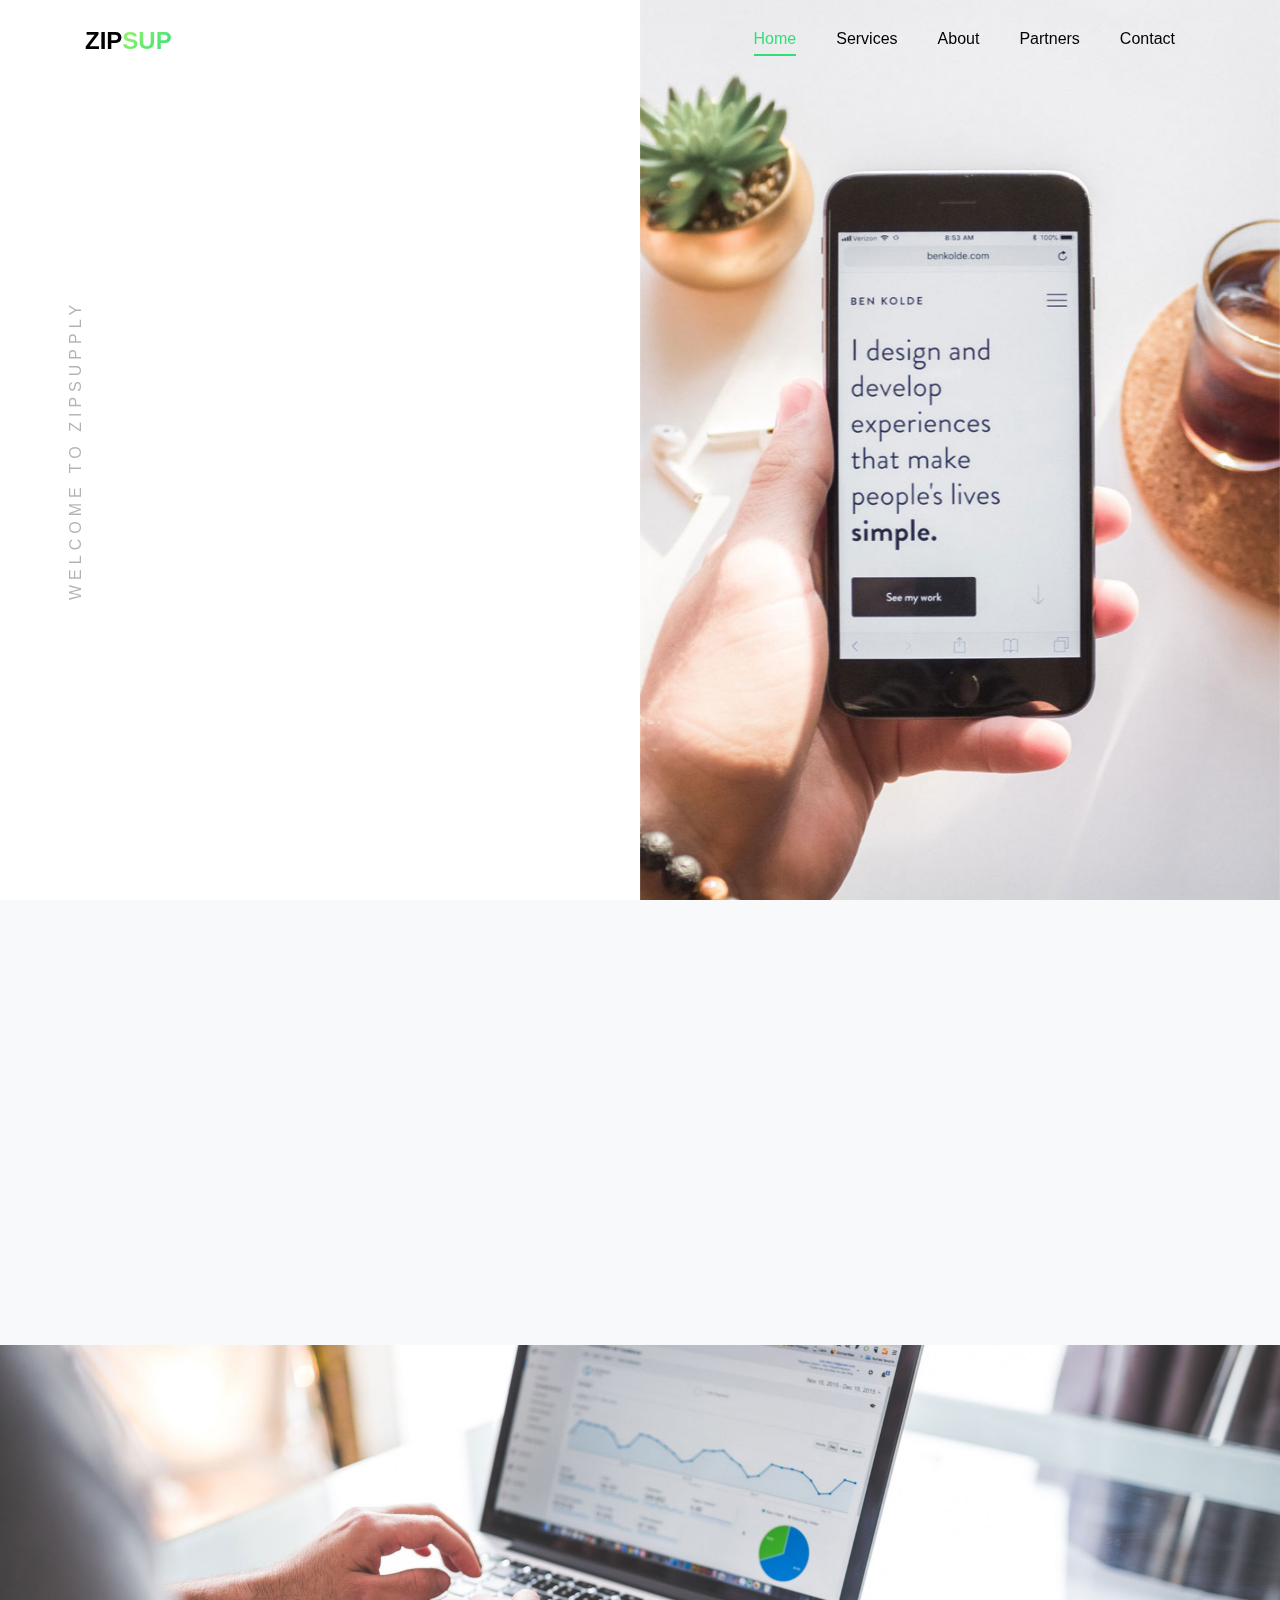
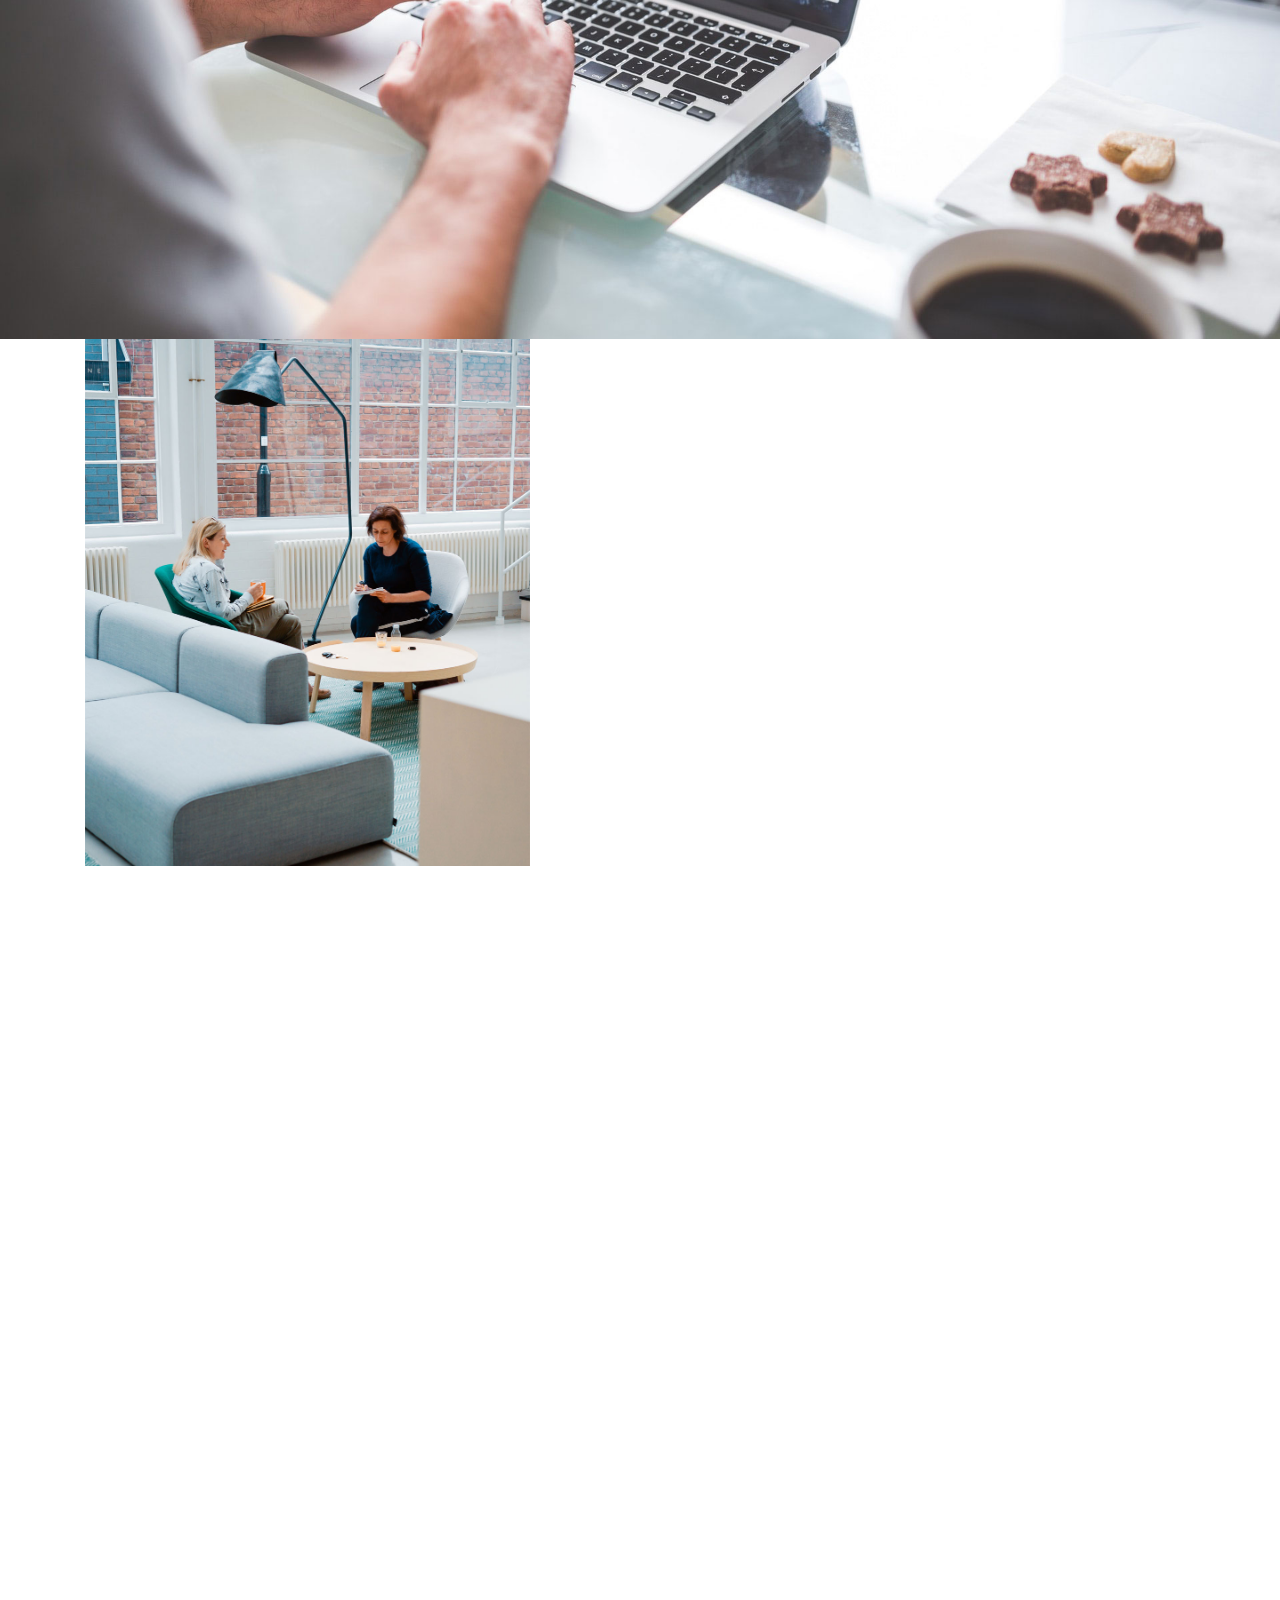
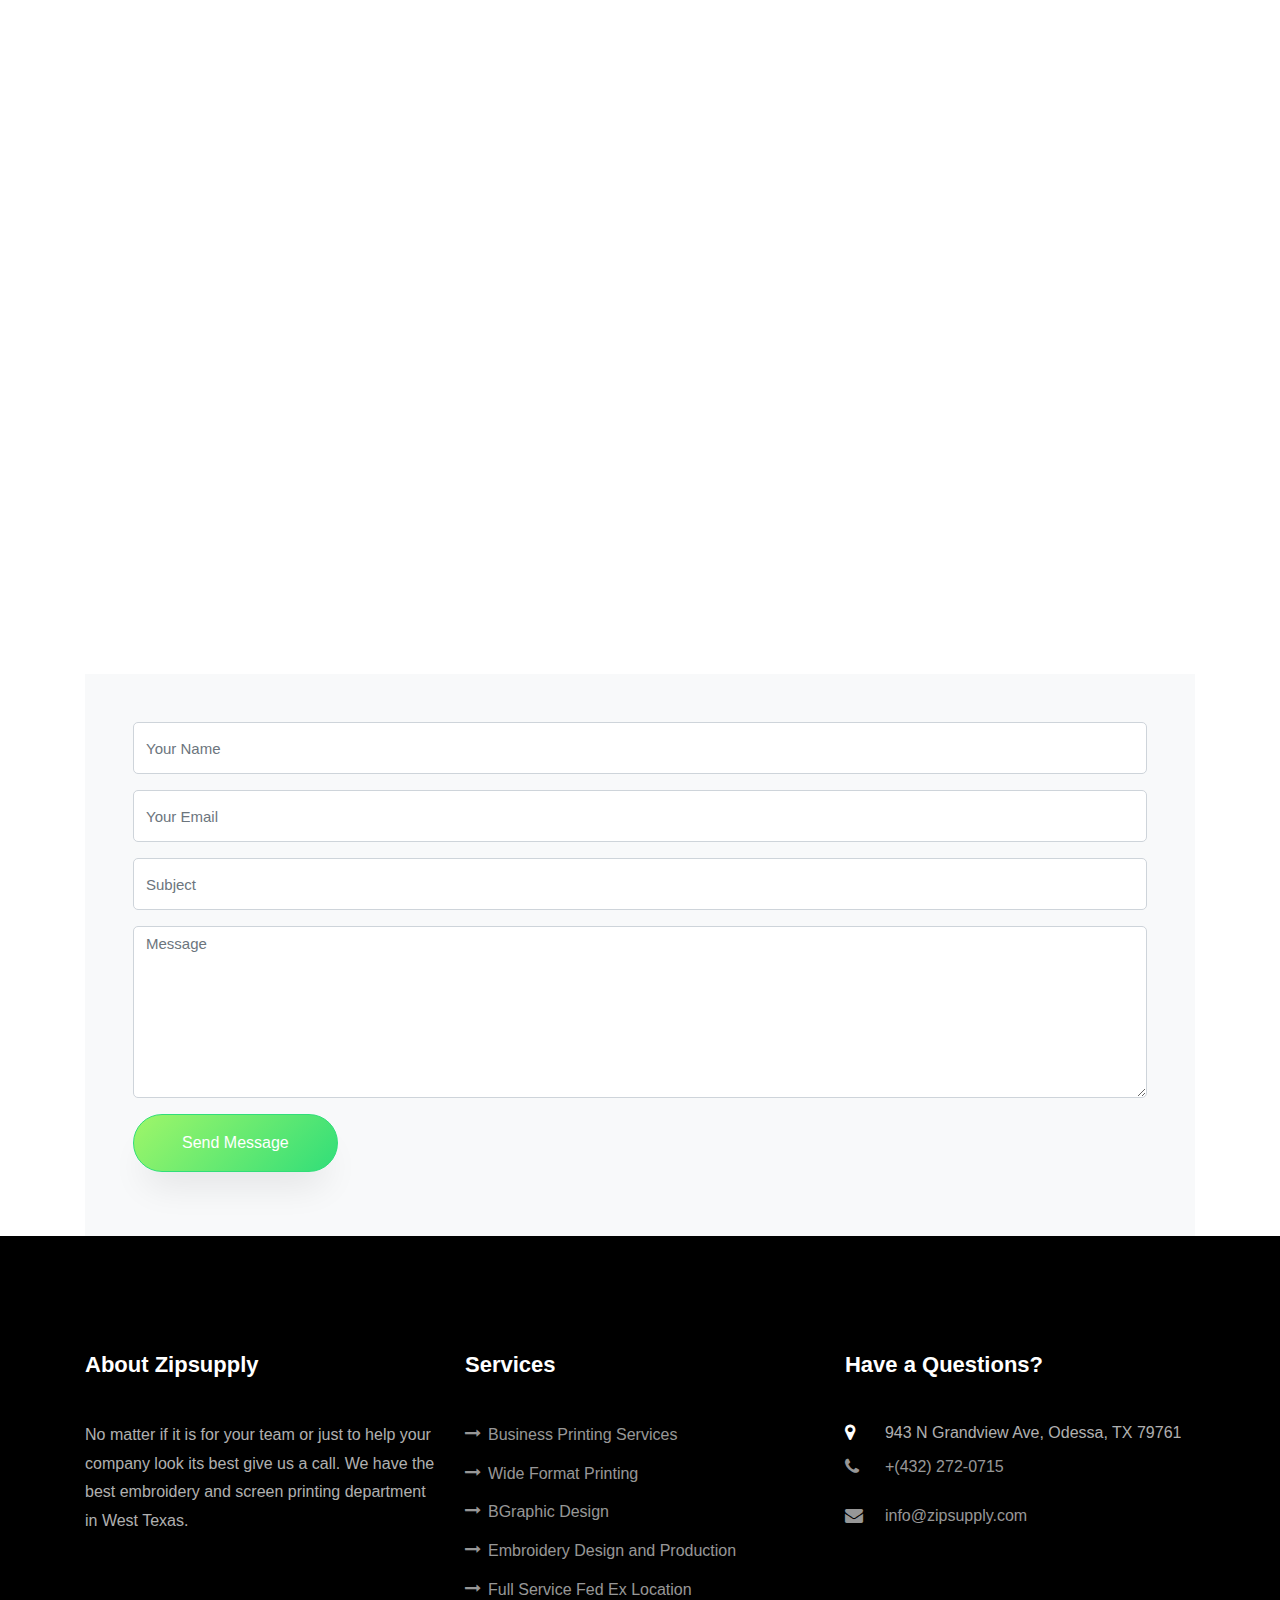
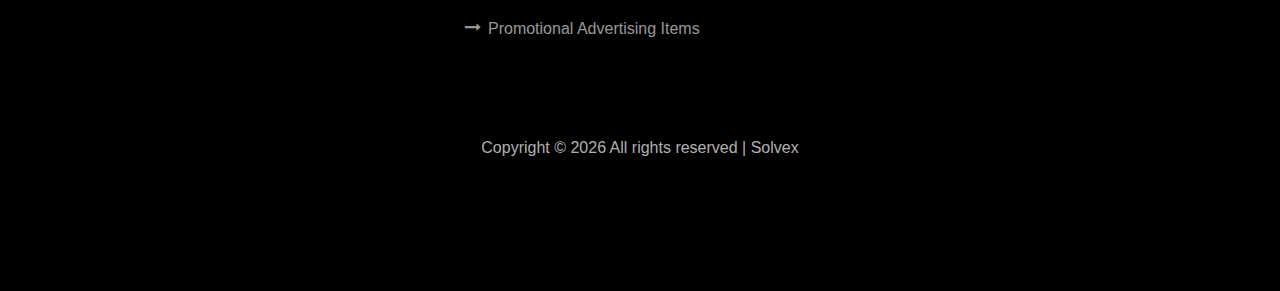
==== index.html @ bf67f255 "n" ====
<!DOCTYPE html>
<html lang="en">

<head>
  <title>Zipsupply - Home</title>
  <meta charset="utf-8" />
  <meta name="description" content="Designers">
  <meta name="viewport" content="width=device-width, initial-scale=1, shrink-to-fit=no" />

  <link rel="stylesheet" href="css/style.css" />
</head>

<body data-spy="scroll" data-target=".site-navbar-target" data-offset="300">
  <nav class="navbar navbar-expand-lg navbar-dark ftco_navbar bg-dark ftco-navbar-light site-navbar-target"
    id="ftco-navbar">
    <div class="container">
      <a class="navbar-brand" href="index.html">Zip<span>Sup</span></a>
      <button class="navbar-toggler js-fh5co-nav-toggle fh5co-nav-toggle" type="button" data-toggle="collapse"
        data-target="#ftco-nav" aria-controls="ftco-nav" aria-expanded="false" aria-label="Toggle navigation">
        <span class="oi oi-menu"></span> Menu
      </button>
      <div class="collapse navbar-collapse" id="ftco-nav">
        <ul class="navbar-nav nav ml-auto">
          <li class="nav-item">
            <a href="#home-section" class="nav-link"><span>Home</span></a>
          </li>
          <li class="nav-item">
            <a href="#services-section" class="nav-link"><span>Services</span></a>
          </li>

          <li class="nav-item">
            <a href="#about-section" class="nav-link"><span>About</span></a>
          </li>

          <li class="nav-item">
            <a href="#partners" class="nav-link"><span>Partners</span></a>
          </li>
          <li class="nav-item">
            <a href="#contact-section" class="nav-link"><span>Contact</span></a>
          </li>
        </ul>
      </div>
    </div>
  </nav>
  <section id="home-section" class="hero">
    <h3 class="vr">Welcome to Zipsupply</h3>
    <div class="home-slider js-fullheight owl-carousel">
      <div class="slider-item js-fullheight">
        <div class="overlay"></div>
        <div class="container-fluid p-0">
          <div class="row d-md-flex no-gutters slider-text js-fullheight align-items-center justify-content-end"
            data-scrollax-parent="true">
            <div class="one-third order-md-last img js-fullheight" style="background-image: url(images/bg_1.jpg)">
              <div class="overlay"></div>
            </div>
            <div class="one-forth d-flex js-fullheight align-items-center ftco-animate"
              data-scrollax=" properties: { translateY: '70%' }">
              <div class="text">
                <span class="subheading">Welcome To ZIP Business Supply</span>
                <h1 class="mb-4 mt-3">
                  Here for all your business <span>needs</span>
                </h1>
                <p>
                  We are a full service business supply company if you need it printed or made we have the solution for you.
                </p>
                <p>
                  <a href="#" class="btn btn-primary px-5 py-3 mt-3">Get in touch</a>
                </p>
              </div>
            </div>
          </div>
        </div>
      </div>
      <div class="slider-item js-fullheight">
        <div class="overlay"></div>
        <div class="container-fluid p-0">
          <div class="row d-flex no-gutters slider-text js-fullheight align-items-center justify-content-end"
            data-scrollax-parent="true">
            <div class="one-third order-md-last img js-fullheight" style="background-image: url(images/bg_2.jpg)">
              <div class="overlay"></div>
            </div>
            <div class="one-forth d-flex js-fullheight align-items-center ftco-animate"
              data-scrollax=" properties: { translateY: '70%' }">
              <div class="text">
                <span class="subheading">Welcome To ZIP Business Supply</span>
                <h1 class="mb-4 mt-3">
                  Here for all your business <span>needs</span>
                </h1>
                <p>
                  We are a full service business supply company if you need it printed or made we have the solution for you.
                </p>
                <p>
                  <a href="#" class="btn btn-primary px-5 py-3 mt-3">Get in touch</a>
                </p>
              </div>
            </div>
          </div>
        </div>
      </div>
    </div>
  </section>
  <section class="ftco-section ftco-no-pb ftco-no-pt ftco-services bg-light" id="services-section">
    <div class="container">
      <div class="row no-gutters">
        <div class="col-md-4 ftco-animate py-5 nav-link-wrap">
          <div class="nav flex-column nav-pills" id="v-pills-tab" role="tablist" aria-orientation="vertical">
            <a class="nav-link px-4 active" id="v-pills-1-tab" data-toggle="pill" href="#v-pills-1" role="tab"
              aria-controls="v-pills-1" aria-selected="true"><span class="mr-3 flaticon-ideas"></span> Business Printing Services</a>
            <a class="nav-link px-4" id="v-pills-2-tab" data-toggle="pill" href="#v-pills-2" role="tab"
              aria-controls="v-pills-2" aria-selected="false"><span class="mr-3 flaticon-flasks"></span> Wide Format Printing</a>
            <a class="nav-link px-4" id="v-pills-3-tab" data-toggle="pill" href="#v-pills-3" role="tab"
              aria-controls="v-pills-3" aria-selected="false"><span class="mr-3 flaticon-analysis"></span>Wide Format Printing</a>
            <a class="nav-link px-4" id="v-pills-4-tab" data-toggle="pill" href="#v-pills-4" role="tab"
              aria-controls="v-pills-4" aria-selected="false"><span class="mr-3 flaticon-web-design"></span> Embroidery Design and Production</a>
            <a class="nav-link px-4" id="v-pills-4-tab" data-toggle="pill" href="#v-pills-4" role="tab"
              aria-controls="v-pills-4" aria-selected="false"><span class="mr-3 flaticon-ux-design"></span> Full Service Fed Ex Location</a>
            <a class="nav-link px-4" id="v-pills-5-tab" data-toggle="pill" href="#v-pills-5" role="tab"
              aria-controls="v-pills-5" aria-selected="false"><span class="mr-3 flaticon-innovation"></span>
             Promotional Advertising Items</a>
                     </div>
        </div>
        <div class="col-md-8 ftco-animate p-4 p-md-5 d-flex align-items-center">
          <div class="tab-content pl-md-5" id="v-pills-tabContent">
            <div class="tab-pane fade show active py-5" id="v-pills-1" role="tabpanel" aria-labelledby="v-pills-1-tab">
              <span class="icon mb-3 d-block flaticon-ideas"></span>
              <h2 class="mb-4">Business Printing Services</h2>
              <p>
                Business cards, invoices, NCR, multiple page booklets and printing / binding.
              </p>


            </div>
            <div class="tab-pane fade py-5" id="v-pills-2" role="tabpanel" aria-labelledby="v-pills-2-tab">
              <span class="icon mb-3 d-block flaticon-flasks"></span>
              <h2 class="mb-4">Wide Format Printing</h2>
              <p>
                Wide format printing for real estate and oilfield drawings and oversize printing for any need.
              </p>


            </div>
            <div class="tab-pane fade py-5" id="v-pills-3" role="tabpanel" aria-labelledby="v-pills-3-tab">
              <span class="icon mb-3 d-block flaticon-analysis"></span>
              <h2 class="mb-4">Wide Format Printing</h2>
              <p>
                Let our professional artists help you out with all of your graphic design needs! We specialize in invitations, logo design and posters just to name a few.
              </p>


            </div>
            <div class="tab-pane fade py-5" id="v-pills-4" role="tabpanel" aria-labelledby="v-pills-4-tab">
              <span class="icon mb-3 d-block flaticon-web-design"></span>
              <h2 class="mb-4">Embroidery Design and Production</h2>
              <p>
                Digital design for embroidery for caps, jackets with logo or full back or personalized embroidery for individuals, gifts, companies or organizational needs.
              </p>


            </div>
            <div class="tab-pane fade py-5" id="v-pills-4" role="tabpanel" aria-labelledby="v-pills-4-tab">
              <span class="icon mb-3 d-block flaticon-ux-design"></span>
              <h2 class="mb-4">Full Service Fed Ex Location</h2>
              <p>
                We are also an authorized full service Fed Ex location and also have fax services for all of your business needs!
              </p>


            </div>
            <div class="tab-pane fade py-5" id="v-pills-5" role="tabpanel" aria-labelledby="v-pills-5-tab">
              <span class="icon mb-3 d-block flaticon-innovation"></span>
              <h2 class="mb-4">Promotional Advertising Items</h2>
              <p>
                We also offer a full range of promotional advertising items to help your business stand out! Give us a call!
              </p>


            </div>

          </div>
        </div>
      </div>
    </div>
  </section>
  <section class="ftco-section-2 img" style="background-image: url(images/bg_3.jpg)">
    <div class="container">
      <div class="row d-md-flex justify-content-end">
        <div class="col-md-6">
          <div class="row">
            <div class="col-md-12">
              <a href="#" class="services-wrap ftco-animate">
                <div class="icon d-flex justify-content-center align-items-center">
                  <span class="ion-ios-arrow-back"></span>
                  <span class="ion-ios-arrow-forward"></span>
                </div>
                <h2>Business Documents</h2>
                <p>
                  At ZIP Business Supply we offer a wide range of business solutions. 
                </p>
              </a>
              <a href="#" class="services-wrap ftco-animate">
                <div class="icon d-flex justify-content-center align-items-center">
                  <span class="ion-ios-arrow-back"></span>
                  <span class="ion-ios-arrow-forward"></span>
                </div>
                <h2>Stand Out From The Rest</h2>
                <p>
                  We here at ZIP Business Supply can help you out with that.
                </p>
              </a>
              <a href="#" class="services-wrap ftco-animate">
                <div class="icon d-flex justify-content-center align-items-center">
                  <span class="ion-ios-arrow-back"></span>
                  <span class="ion-ios-arrow-forward"></span>
                </div>
                <h2>What we can do for you</h2>
                <p>
                  we can make sure that your more than just another face in the crowd!
                </p>
              </a>
              <a href="#" class="services-wrap ftco-animate">
                <div class="icon d-flex justify-content-center align-items-center">
                  <span class="ion-ios-arrow-back"></span>
                  <span class="ion-ios-arrow-forward"></span>
                </div>
                <h2>24/7 Help &amp; Support</h2>
                <p>
                  We can always help you with our services
                </p>
              </a>
            </div>
          </div>
        </div>
      </div>
    </div>
  </section>

  <section class="ftco-counter img ftco-section ftco-no-pt ftco-no-pb" id="about-section">
    <div class="container">
      <div class="row d-flex">
        <div class="col-md-6 col-lg-5 d-flex">
          <div class="img d-flex align-self-stretch align-items-center" style="background-image: url(images/about.jpg)">
          </div>
        </div>
        <div class="col-md-6 col-lg-7 pl-lg-5 py-5">
          <div class="py-md-5">
            <div class="row justify-content-start pb-3">
              <div class="col-md-12 heading-section ftco-animate">
                <span class="subheading">Welcome to Zipsupply</span>
                <h2 class="mb-4" style="font-size: 34px; text-transform: capitalize">
                  We Are Business supply
                  <br>
                  What We Are.
                </h2>
             
                <p>
                  ZIP Business Supply we offer a wide range of business solutions.
                   We can print and design any of the forms you may need. We also offer an abundance of booklet styles 
                   and binding. If you need it we can make it happen. ZIP Business Supply is also an outreach and training 
                   ministry of Mission Messiah. Contact us below to see how ZIP Business Supply can help your business.
                </p>

              </div>
            </div>
          </div>
        </div>
      </div>
    </div>
  </section>
  <section class="ftco-section" id="partners">
    <div class="container">
      <div class="row justify-content-center pb-5">
        <div class="col-md-6 heading-section text-center ftco-animate">
          <span class="subheading">About Us</span>
          <h2 class="mb-4">Our Partners</h2>
          <p>
            Our partners you can learn more  on their Website and social media
          </p>
        </div>
      </div>
      <div class="row">
        <div class="col-md-6 col-lg-4 ftco-animate">
          <div class="staff">
            <div class="img-wrap d-flex align-items-stretch">
              <div class="img align-self-stretch" style="background-image: url(images/staff-1.jpg)"></div>
            </div>
            <div class="text d-flex align-items-center pt-3 text-center">
              <div>
                <h3 class="mb-2">MMTV</h3>
                <!-- <span class="position mb-4">Mission Messiah Television is our media extension of Mission Messiah. We produce a weekly television program that airs on CBS 7 at 10:30 on Sunday mornings.
                  We also have an active facebook page with breakouts from our television show.  Please like us on FB.  We are also easy to find on YOUTUBE as Mission Messiah television. Please call us at 432/580-5222 or text us at 432/770-1132 with your stories so that we can be your community faith based connection.
                </span> -->
                <div class="faded">
                  <ul class="ftco-social text-center">
                    <li class="ftco-animate">
                      <a href="https://www.youtube.com/channel/UCBzfEz0_GzxYNn7CrMymFbA"><span class="icon-youtube"></span></a>
                    </li>
                    <li class="ftco-animate">
                      <a href="https://www.facebook.com/missionmessiahtelevision/"><span class="icon-facebook"></span></a>
                    </li>
                    <li class="ftco-animate">
                      <a href="http://missionmessiah.org/"><span class="icon-globe"></span></a>
                    </li>

                  </ul>
                </div>
              </div>
            </div>
          </div>
        </div>
        <div class="col-md-6 col-lg-4 ftco-animate">
          <div class="staff">
            <div class="img-wrap d-flex align-items-stretch">
              <div class="img align-self-stretch" style="background-image: url(images/staff-2.jpg)"></div>
            </div>
            <div class="text d-flex align-items-center pt-3 text-center">
              <div>
                <h3 class="mb-2">Mission Messiah</h3>
                <!-- <span class="position mb-4">We all have someone we love whose life has been destroyed by addiction.  The bondage from drugs, alcohol, bad relationships and depression is real and destructive.
                         </span> -->
        
                <div class="faded">
                  <ul class="ftco-social text-center">
                    <li class="ftco-animate">
                      <a href="https://www.youtube.com/channel/UCBzfEz0_GzxYNn7CrMymFbA"><span class="icon-youtube"></span></a>
                    </li>
                    <li class="ftco-animate">
                      <a href="https://www.facebook.com/missionmessiahtelevision/"><span class="icon-facebook"></span></a>
                    </li>
                    <li class="ftco-animate">
                      <a href="http://missionmessiah.org/"><span class="icon-globe"></span></a>
                    </li>
             
                  </ul>
                </div>
              </div>
            </div>
          </div>
        </div>
        <div class="col-md-6 col-lg-4 ftco-animate">
          <div class="staff">
            <div class="img-wrap d-flex align-items-stretch">
              <div class="img align-self-stretch" style="background-image: url(images/staff-3.jpg)"></div>
            </div>
            <div class="text d-flex align-items-center pt-3 text-center">
              <div>
                <h3 class="mb-2">Wow Warehouse</h3>
                <!-- <span class="position mb-4">WOW is an amazing shopping experience that accomplishes much more than meets the eye.
                   -->
                </span>
                
                <div class="faded">
                  <ul class="ftco-social text-center">
                    <li class="ftco-animate">
                      <a href="#"><span class="icon-twitter"></span></a>
                    </li>
                    <li class="ftco-animate">
                      <a href="#"><span class="icon-facebook"></span></a>
                    </li>
                    <li class="ftco-animate">
                      <a href="https://www.wowwarehouse.org/"><span class="icon-globe"></span></a>
                    </li>
                  
                  </ul>
                </div>
              </div>
            </div>
          </div>
        </div>

      </div>
    </div>
  </section>

  <!-- <section class="ftco-section bg-light" id="blog-section">
    <div class="container">
      <div class="row justify-content-center mb-5 pb-5">
        <div class="col-md-7 heading-section text-center ftco-animate">
          <span class="subheading">Blog</span>
          <h2 class="mb-4">Our Blog</h2>
          <p>
            Far far away, behind the word mountains, far from the countries
            Vokalia and Consonantia
          </p>
        </div>
      </div>
      <div class="row d-flex">
        <div class="col-md-4 d-flex ftco-animate">
          <div class="blog-entry justify-content-end">
            <a href="single.html" class="block-20" style="background-image: url('images/image_1.jpg')">
            </a>
            <div class="text mt-3 float-right d-block">
              <div class="d-flex align-items-center pt-2 mb-4 topp">
                <div class="one mr-2">
                  <span class="day">12</span>
                </div>
                <div class="two">
                  <span class="yr">2019</span>
                  <span class="mos">March</span>
                </div>
              </div>
              <h3 class="heading">
                <a href="single.html">Why Lead Generation is Key for Business Growth</a>
              </h3>
              <p>
                A small river named Duden flows by their place and supplies it
                with the necessary regelialia.
              </p>
              <div class="d-flex align-items-center mt-4 meta">
                <p class="mb-0">
                  <a href="#" class="btn btn-primary">Read More
                    <span class="ion-ios-arrow-round-forward"></span></a>
                </p>
                <p class="ml-auto mb-0">
                  <a href="#" class="mr-2">Admin</a>
                  <a href="#" class="meta-chat"><span class="icon-chat"></span> 3</a>
                </p>
              </div>
            </div>
          </div>
        </div>
        <div class="col-md-4 d-flex ftco-animate">
          <div class="blog-entry justify-content-end">
            <a href="single.html" class="block-20" style="background-image: url('images/image_2.jpg')">
            </a>
            <div class="text mt-3 float-right d-block">
              <div class="d-flex align-items-center pt-2 mb-4 topp">
                <div class="one mr-2">
                  <span class="day">10</span>
                </div>
                <div class="two">
                  <span class="yr">2019</span>
                  <span class="mos">March</span>
                </div>
              </div>
              <h3 class="heading">
                <a href="single.html">Why Lead Generation is Key for Business Growth</a>
              </h3>
              <p>
                A small river named Duden flows by their place and supplies it
                with the necessary regelialia.
              </p>
              <div class="d-flex align-items-center mt-4 meta">
                <p class="mb-0">
                  <a href="#" class="btn btn-primary">Read More
                    <span class="ion-ios-arrow-round-forward"></span></a>
                </p>
                <p class="ml-auto mb-0">
                  <a href="#" class="mr-2">Admin</a>
                  <a href="#" class="meta-chat"><span class="icon-chat"></span> 3</a>
                </p>
              </div>
            </div>
          </div>
        </div>
        <div class="col-md-4 d-flex ftco-animate">
          <div class="blog-entry">
            <a href="single.html" class="block-20" style="background-image: url('images/image_3.jpg')">
            </a>
            <div class="text mt-3 float-right d-block">
              <div class="d-flex align-items-center pt-2 mb-4 topp">
                <div class="one mr-2">
                  <span class="day">05</span>
                </div>
                <div class="two">
                  <span class="yr">2019</span>
                  <span class="mos">March</span>
                </div>
              </div>
              <h3 class="heading">
                <a href="single.html">Why Lead Generation is Key for Business Growth</a>
              </h3>
              <p>
                A small river named Duden flows by their place and supplies it
                with the necessary regelialia.
              </p>
              <div class="d-flex align-items-center mt-4 meta">
                <p class="mb-0">
                  <a href="#" class="btn btn-primary">Read More
                    <span class="ion-ios-arrow-round-forward"></span></a>
                </p>
                <p class="ml-auto mb-0">
                  <a href="#" class="mr-2">Admin</a>
                  <a href="#" class="meta-chat"><span class="icon-chat"></span> 3</a>
                </p>
              </div>
            </div>
          </div>
        </div>
      </div>
    </div>
  </section> -->
  <section class="ftco-section contact-section ftco-no-pb" id="contact-section">
    <div class="container">
      <div class="row justify-content-center mb-5 pb-3">
        <div class="col-md-7 heading-section text-center ftco-animate">
          <span class="subheading">Contact</span>
          <h2 class="mb-4">Contact Us</h2>
          <p>
            Get in touch with us and feel free to leave a message or any request.
          </p>
        </div>
      </div>
      <div class="row d-flex contact-info mb-5">
        <div class="col-md-6 col-lg-3 d-flex ftco-animate">
          <div class="align-self-stretch box p-4 text-center">
            <div class="icon d-flex align-items-center justify-content-center">
              <span class="icon-map-signs"></span>
            </div>
            <h3 class="mb-4">Address</h3>
            <p>ZIP Business Supply
              943 N Grandview Ave, Odessa, TX 79761</p>
          </div>
        </div>
        <div class="col-md-6 col-lg-3 d-flex ftco-animate">
          <div class="align-self-stretch box p-4 text-center">
            <div class="icon d-flex align-items-center justify-content-center">
              <span class="icon-phone2"></span>
            </div>
            <h3 class="mb-4">Contact Number</h3>
            <p><a href="tel://432 272-0715">+ (432) 272-0715</a></p>
          </div>
        </div>
        <div class="col-md-6 col-lg-3 d-flex ftco-animate">
          <div class="align-self-stretch box p-4 text-center">
            <div class="icon d-flex align-items-center justify-content-center">
              <span class="icon-paper-plane"></span>
            </div>
            <h3 class="mb-4">Email Address</h3>
            <p>
              <a href="mailto:info@zipsupply.com"><span
                 >info@zipsupply.com</span></a>
            </p>
          </div>
        </div>
        <div class="col-md-6 col-lg-3 d-flex ftco-animate">
          <div class="align-self-stretch box p-4 text-center">
            <div class="icon d-flex align-items-center justify-content-center">
              <span class="icon-globe"></span>
            </div>
            <h3 class="mb-4">Website</h3>
            <p><a href="#">Zipsupply.com</a></p>
          </div>
        </div>
      </div>
      <div class="row no-gutters block-9">
        <div class="col-md-12 order-md-last d-flex">
          <form action="#" class="bg-light p-5 contact-form">
            <div class="form-group">
              <input type="text" class="form-control" placeholder="Your Name" />
            </div>
            <div class="form-group">
              <input type="text" class="form-control" placeholder="Your Email" />
            </div>
            <div class="form-group">
              <input type="text" class="form-control" placeholder="Subject" />
            </div>
            <div class="form-group">
              <textarea name="" id="" cols="30" rows="7" class="form-control" placeholder="Message"></textarea>
            </div>
            <div class="form-group">
              <input type="submit" value="Send Message" class="btn btn-primary py-3 px-5" />
            </div>
          </form>
        </div>
      </div>
    </div>
  </section>
  <footer class="ftco-footer ftco-section">
    <div class="container">
      <div class="row mb-5">
        <div class="col-md-4">
          <div class="ftco-footer-widget mb-4">
            <h2 class="ftco-heading-2">About Zipsupply</h2>
            <p>
              No matter if it is for your team or just to help your company look its best give us a call. We have the best embroidery and screen printing department in West Texas. 
            </p>
            <ul class="ftco-footer-social list-unstyled float-md-left float-lft mt-5">
              <li class="ftco-animate">
                <a href="#"><span class="icon-twitter"></span></a>
              </li>
              <li class="ftco-animate">
                <a href="#"><span class="icon-facebook"></span></a>
              </li>
              <li class="ftco-animate">
                <a href="#"><span class="icon-instagram"></span></a>
              </li>
            </ul>
          </div>
        </div>

        <div class="col-md-4">
          <div class="ftco-footer-widget mb-4">
            <h2 class="ftco-heading-2">Services</h2>
            <ul class="list-unstyled">
              <li>
                <a href="#"><span class="icon-long-arrow-right mr-2"></span>Business Printing Services</a>
              </li>
              <li>
                <a href="#"><span class="icon-long-arrow-right mr-2"></span>Wide Format Printing</a>
              </li>
              <li>
                <a href="#"><span class="icon-long-arrow-right mr-2"></span>BGraphic Design</a>
              </li>
              <li>
                <a href="#"><span class="icon-long-arrow-right mr-2"></span>Embroidery Design and Production</a>
              </li>
              <li>
                <a href="#"><span class="icon-long-arrow-right mr-2"></span>Full Service Fed Ex Location</a>
              </li>
              <li>
                <a href="#"><span class="icon-long-arrow-right mr-2"></span>Promotional Advertising Items</a>
              </li>
            </ul>
          </div>
        </div>
        <div class="col-md-4">
          <div class="ftco-footer-widget mb-4">
            <h2 class="ftco-heading-2">Have a Questions?</h2>
            <div class="block-23 mb-3">
              <ul>
                <li>
                  <span class="icon icon-map-marker"></span><span class="text">943 N Grandview Ave, Odessa, TX 79761</span>
                </li>
                <li>
                  <a href="#"><span class="icon icon-phone"></span><span class="text">+(432) 272-0715</span></a>
                </li>
                <li>
                  <a href="mailto:info@zipsupply.com"><span class="icon icon-envelope"></span><span class="text">info@zipsupply.com</a>
                </li>
              </ul>
            </div>
          </div>
        </div>
      </div>
      <div class="row">
        <div class="col-md-12 text-center">
          <p>
            Copyright &copy;

            <script>
              document.write(new Date().getFullYear());
            </script>
            All rights reserved |
            <a href="#" target="_blank">Solvex</a>
          </p>
        </div>
      </div>
    </div>
  </footer>

  <div id="ftco-loader" class="show fullscreen">
    <svg class="circular" width="48px" height="48px">
      <circle class="path-bg" cx="24" cy="24" r="22" fill="none" stroke-width="4" stroke="#eeeeee" />
      <circle class="path" cx="24" cy="24" r="22" fill="none" stroke-width="4" stroke-miterlimit="10"
        stroke="#F96D00" />
    </svg>
  </div>
  <script src="js/jquery.min.js"></script>
  <script src="js/jquery-migrate-3.0.1.min.js"></script>
  <script src="js/popper.min.js"></script>
  <script src="js/bootstrap.min.js"></script>
  <script src="js/jquery.easing.1.3.js"></script>
  <script src="js/jquery.waypoints.min.js"></script>
  <script src="js/jquery.stellar.min.js"></script>
  <script src="js/owl.carousel.min.js"></script>
  <script src="js/jquery.magnific-popup.min.js"></script>
  <script src="js/aos.js"></script>
  <script src="js/jquery.animateNumber.min.js"></script>
  <script src="js/scrollax.min.js"></script>

  <script src="js/main.js"></script>

</body>


</html>
---- css/style.css ----
@import url(open-iconic-bootstrap.min.css);
@import url(animate.css);
@import url(owl.carousel.min.css);
@import url(owl.theme.default.min.css);
@import url(magnific-popup.css);
@import url(aos.css);
@import url(ionicons.min.css);
@import url(flaticon.css);
@import url(icomoon.css);
@import url(bootrap.css);

body {
    font-family: nunito sans, Arial, sans-serif;
    background: #fff;
    font-size: 16px;
    line-height: 1.8;
    font-weight: 400;
    color: #999
}

body.menu-show {
    overflow: hidden;
    position: fixed;
    height: 100%;
    width: 100%
}

a {
    -webkit-transition: .3s all ease;
    -o-transition: .3s all ease;
    transition: .3s all ease;
    color: #31de79;
}

a:hover,
a:focus {
    text-decoration: none;
    color: #31de79;
    outline: none !important
}

h1,
h2,
h3,
h4,
h5,
.h1,
.h2,
.h3,
.h4,
.h5 {
    line-height: 1.5;
    color: rgba(0, 0, 0, .9);
    font-weight: 400
}

.text-primary {
    color: #31de79 !important
}

.ftco-navbar-light {
    background: 0 0 !important;
    position: absolute;
    top: 0;
    left: 0;
    right: 0;
    z-index: 3
}

@media(max-width:991.98px) {
    .ftco-navbar-light {
        background: #000 !important;
        position: relative;
        top: 0;
        padding-top: 0;
        padding-bottom: 0;
        padding-left: 15px;
        padding-right: 15px
    }
}

.ftco-navbar-light .container {
    width: 1110px;
    margin: 0 auto;
    padding: 0
}

.ftco-navbar-light .navbar-brand {
    color: #000;
    padding-top: .7rem;
    padding-bottom: .7rem
}

.ftco-navbar-light .navbar-brand span {
    color: #31de79;
    background: #9ff669;
    background: -moz-linear-gradient(-45deg, #9ff669 0%, #31de79 100%);
    background: -webkit-gradient(left top, right bottom, color-stop(0%, #9ff669), color-stop(100%, #31de79));
    background: -webkit-linear-gradient(-45deg, #9ff669 0%, #31de79 100%);
    background: -o-linear-gradient(-45deg, #9ff669 0%, #31de79 100%);
    background: -ms-linear-gradient(-45deg, #9ff669 0%, #31de79 100%);
    background: -webkit-linear-gradient(315deg, #9ff669 0%, #31de79 100%);
    background: -o-linear-gradient(315deg, #9ff669 0%, #31de79 100%);
    background: linear-gradient(135deg, #9ff669 0%, #31de79 100%);
    filter: progid:DXImageTransform.Microsoft.gradient(startColorstr='#9ff669', endColorstr='#31de79', GradientType=1);
    -webkit-background-clip: text;
    -webkit-text-fill-color: transparent
}

.ftco-navbar-light .navbar-brand:hover,
.ftco-navbar-light .navbar-brand:focus {
    color: #000 !important
}

@media(max-width:991.98px) {
    .ftco-navbar-light .navbar-brand {
        color: #fff
    }
}

@media(max-width:991.98px) {
    .ftco-navbar-light .navbar-nav {
        padding-bottom: 20px;
        margin-right: 0
    }
}

.ftco-navbar-light .navbar-nav>.nav-item>.nav-link {
    font-size: 16px;
    padding-top: .7rem;
    padding-bottom: .7rem;
    padding-left: 20px;
    padding-right: 20px;
    color: #000;
    font-weight: 400;
    opacity: 1 !important
}

.ftco-navbar-light .navbar-nav>.nav-item>.nav-link span {
    position: relative;
    display: block;
    padding-bottom: 2px
}

@media(max-width:1199.98px) {
    .ftco-navbar-light .navbar-nav>.nav-item>.nav-link span {
        display: inline-block
    }
}

.ftco-navbar-light .navbar-nav>.nav-item>.nav-link span:before {
    content: "";
    position: absolute;
    width: 100%;
    height: 2px;
    bottom: 0;
    left: 0;
    background: #31de79;
    visibility: visible;
    -webkit-transform: scaleX(0);
    -moz-transform: scaleX(0);
    -ms-transform: scaleX(0);
    -o-transform: scaleX(0);
    transform: scaleX(0);
    -webkit-transition: all .3s ease-in-out 0s;
    -moz-transition: all .3s ease-in-out 0s;
    -ms-transition: all .3s ease-in-out 0s;
    -o-transition: all .3s ease-in-out 0s;
    transition: all .3s ease-in-out 0s
}

.ftco-navbar-light .navbar-nav>.nav-item>.nav-link:hover span:before {
    visibility: visible;
    -webkit-transform: scaleX(1);
    -moz-transform: scaleX(1);
    -ms-transform: scaleX(1);
    -o-transform: scaleX(1);
    transform: scaleX(1)
}

@media(max-width:991.98px) {
    .ftco-navbar-light .navbar-nav>.nav-item>.nav-link {
        padding-left: 0;
        padding-right: 0;
        padding-bottom: 1rem;
        padding-top: 0;
        color: #fff
    }
}

.ftco-navbar-light .navbar-nav>.nav-item.cta>a {
    color: #fff;
    border: 1px solid #31de79;
    padding-top: .7rem;
    padding-bottom: .7rem;
    padding-left: 18px;
    padding-right: 18px;
    background: #31de79;
    margin-top: 0;
    -webkit-border-radius: 5px;
    -moz-border-radius: 5px;
    -ms-border-radius: 5px;
    border-radius: 5px
}

.ftco-navbar-light .navbar-nav>.nav-item.cta>a span {
    display: inline-block;
    color: #fff
}

.ftco-navbar-light .navbar-nav>.nav-item.cta>a:hover {
    background: #31de79;
    border: 1px solid #31de79
}

.ftco-navbar-light .navbar-nav>.nav-item.cta.cta-colored a {
    border: 1px solid #a0f669;
    background: #a0f669 !important
}

.ftco-navbar-light .navbar-nav>.nav-item .nav-link.active {
    background: 0 0;
    background: 0 0;
    color: #31de79
}

.ftco-navbar-light .navbar-nav>.nav-item .nav-link.active span:before {
    visibility: visible;
    -webkit-transform: scaleX(1);
    -ms-transform: scaleX(1);
    transform: scaleX(1)
}

@media(max-width:991.98px) {
    .ftco-navbar-light .navbar-nav>.nav-item.active>a {
        color: #31de79
    }
}

.ftco-navbar-light .navbar-toggler {
    border: none;
    color: rgba(255, 255, 255, .5) !important;
    cursor: pointer;
    padding-right: 0;
    text-transform: uppercase;
    font-size: 16px;
    letter-spacing: .1em
}

.ftco-navbar-light .navbar-toggler:hover,
.ftco-navbar-light .navbar-toggler:focus {
    text-decoration: none;
    color: #31de79;
    outline: none !important
}

.ftco-navbar-light.scrolled {
    position: fixed;
    right: 0;
    left: 0;
    top: 0;
    margin-top: -130px;
    background: #fff !important;
    -webkit-box-shadow: 0 0 10px 0 rgba(0, 0, 0, .1);
    box-shadow: 0 0 10px 0 rgba(0, 0, 0, .1);
    padding: 0 15px
}

@media(max-width:991.98px) {
    .ftco-navbar-light.scrolled .nav-item>.nav-link {
        padding-left: 0 !important;
        padding-right: 0 !important;
        padding-bottom: 20px !important
    }
}

.ftco-navbar-light.scrolled .nav-item.active>a {
    color: #31de79 !important
}

.ftco-navbar-light.scrolled .nav-item.cta>a {
    color: #fff !important;
    background: #31de79;
    border: none !important;
    padding-top: .5rem !important;
    padding-bottom: .5rem !important;
    padding-left: 20px !important;
    padding-right: 20px !important;
    margin-top: 5px !important;
    -webkit-border-radius: 5px;
    -moz-border-radius: 5px;
    -ms-border-radius: 5px;
    border-radius: 5px
}

.ftco-navbar-light.scrolled .nav-item.cta>a span {
    display: inline-block;
    color: #fff !important
}

.ftco-navbar-light.scrolled .nav-item.cta.cta-colored span {
    border-color: #31de79
}

@media(max-width:991.98px) {
    .ftco-navbar-light.scrolled .navbar-nav {
        background: 0 0;
        border-radius: 0;
        padding-left: 0 !important;
        padding-right: 0 !important;
        margin-left: 0 !important
    }
}

.ftco-navbar-light.scrolled .navbar-toggler {
    border: none;
    color: rgba(0, 0, 0, .5) !important;
    border-color: rgba(0, 0, 0, .5) !important;
    cursor: pointer;
    text-transform: uppercase;
    font-size: 16px;
    letter-spacing: .1em
}

.ftco-navbar-light.scrolled .nav-link {
    color: #000 !important
}

.ftco-navbar-light.scrolled .nav-link.active {
    color: #31de79 !important
}

.ftco-navbar-light.scrolled.awake {
    margin-top: 0;
    -webkit-transition: .3s all ease-out;
    -o-transition: .3s all ease-out;
    transition: .3s all ease-out
}

.ftco-navbar-light.scrolled.sleep {
    -webkit-transition: .3s all ease-out;
    -o-transition: .3s all ease-out;
    transition: .3s all ease-out
}

.ftco-navbar-light.scrolled .navbar-brand {
    color: #000;
    padding-top: 1rem;
    padding-bottom: 1rem;
    font-size: 24px
}

.ftco-navbar-light.scrolled .navbar-brand span {
    color: #31de79;
    background: #9ff669;
    background: -moz-linear-gradient(-45deg, #9ff669 0%, #31de79 100%);
    background: -webkit-gradient(left top, right bottom, color-stop(0%, #9ff669), color-stop(100%, #31de79));
    background: -webkit-linear-gradient(-45deg, #9ff669 0%, #31de79 100%);
    background: -o-linear-gradient(-45deg, #9ff669 0%, #31de79 100%);
    background: -ms-linear-gradient(-45deg, #9ff669 0%, #31de79 100%);
    background: -webkit-linear-gradient(315deg, #9ff669 0%, #31de79 100%);
    background: -o-linear-gradient(315deg, #9ff669 0%, #31de79 100%);
    background: linear-gradient(135deg, #9ff669 0%, #31de79 100%);
    filter: progid:DXImageTransform.Microsoft.gradient(startColorstr='#9ff669', endColorstr='#31de79', GradientType=1);
    -webkit-background-clip: text;
    -webkit-text-fill-color: transparent
}

.navbar-brand {
    font-weight: 900;
    font-size: 24px;
    text-transform: uppercase
}

.navbar-brand span {
    font-weight: 900
}

.hero h3.vr {
    -webkit-writing-mode: vertical-lr;
    -ms-writing-mode: tb-lr;
    writing-mode: vertical-lr;
    -webkit-transform: rotate(180deg);
    -ms-transform: rotate(180deg);
    transform: rotate(180deg);
    text-orientation: sideways;
    text-align: center;
    text-orientation: sideways;
    margin: 0;
    position: absolute;
    top: 0;
    left: 4em;
    height: 100%;
    text-transform: uppercase;
    font-weight: 500;
    letter-spacing: 5px;
    font-size: 16px;
    z-index: 1;
    color: rgba(0, 0, 0, .3)
}

@media(max-width:1199.98px) {
    .hero h3.vr {
        opacity: 0;
        display: none
    }
}

.owl-carousel {
    position: relative
}

.owl-carousel .owl-item {
    opacity: .4
}

.owl-carousel .owl-item.active {
    opacity: 1
}

.owl-carousel .owl-dots {
    text-align: center
}

.owl-carousel .owl-dots .owl-dot {
    width: 10px;
    height: 10px;
    margin: 5px;
    border-radius: 50%;
    background: #e6e6e6;
    position: relative
}

.owl-carousel .owl-dots .owl-dot:after {
    position: absolute;
    top: -2px;
    left: -2px;
    right: 0;
    bottom: 0;
    width: 14px;
    height: 14px;
    content: '';
    border: 1px solid rgba(255, 255, 255, .3);
    -webkit-border-radius: 50%;
    -moz-border-radius: 50%;
    -ms-border-radius: 50%;
    border-radius: 50%
}

.owl-carousel .owl-dots .owl-dot:hover,
.owl-carousel .owl-dots .owl-dot:focus {
    outline: none !important
}

.owl-carousel .owl-dots .owl-dot.active {
    background: #b3b3b3
}

.owl-carousel.home-slider {
    position: relative;
    height: 750px;
    z-index: 0
}

.owl-carousel.home-slider .slider-item {
    background-size: cover;
    background-repeat: no-repeat;
    background-position: center center;
    height: 750px;
    position: relative;
    z-index: 0
}

@media(max-width:1199.98px) {
    .owl-carousel.home-slider .slider-item {
        background-position: center center !important
    }
}

.owl-carousel.home-slider .slider-item .overlay {
    position: absolute;
    top: 0;
    bottom: 0;
    left: 0;
    right: 0;
    background: #000;
    opacity: 0
}

.owl-carousel.home-slider .slider-item .slider-text {
    height: 750px;
    z-index: 0
}

@media(max-width:991.98px) {
    .owl-carousel.home-slider .slider-item .slider-text {
        text-align: center
    }
}

.owl-carousel.home-slider .slider-item .slider-text .one-third {
    width: 50%;
    position: relative;
    z-index: -1
}

.owl-carousel.home-slider .slider-item .slider-text .one-third .overlay {
    position: absolute;
    top: 0;
    bottom: 0;
    left: 0;
    right: 0;
    background: #000;
    opacity: 0
}

@media(max-width:991.98px) {
    .owl-carousel.home-slider .slider-item .slider-text .one-third {
        width: 100%;
        z-index: 0
    }

    .owl-carousel.home-slider .slider-item .slider-text .one-third .overlay {
        opacity: .3
    }

    .owl-carousel.home-slider .slider-item .slider-text .one-third:after {
        opacity: 0
    }
}

.owl-carousel.home-slider .slider-item .slider-text .one-forth {
    width: 50%;
    position: relative
}

@media(min-width:768px) {
    .owl-carousel.home-slider .slider-item .slider-text .one-forth {
        position: absolute;
        top: 0;
        left: 0;
        bottom: 0;
        right: 0;
        width: 1200px;
        margin: 0 auto
    }
}

@media(max-width:991.98px) {
    .owl-carousel.home-slider .slider-item .slider-text .one-forth {
        width: 100%;
        position: absolute;
        top: 0;
        left: 0;
        right: 0;
        bottom: 0;
        z-index: 1;
        padding: 1em
    }
}

@media(min-width:992px) {
    .owl-carousel.home-slider .slider-item .slider-text .one-forth .text {
        position: absolute;
        top: 50%;
        left: 0;
        -webkit-transform: translateY(-50%);
        -ms-transform: translateY(-50%);
        transform: translateY(-50%);
        right: 0;
        max-width: 50%;
        padding-left: 45px;
        padding-right: 3em
    }
}

.owl-carousel.home-slider .slider-item .slider-text .subheading {
    color: #000;
    font-weight: 600;
    font-size: 14px;
    letter-spacing: 3px;
    text-transform: uppercase;
    color: rgba(0, 0, 0, .3);
    color: #31de79;
    background: #9ff669;
    background: -moz-linear-gradient(-45deg, #9ff669 0%, #31de79 100%);
    background: -webkit-gradient(left top, right bottom, color-stop(0%, #9ff669), color-stop(100%, #31de79));
    background: -webkit-linear-gradient(-45deg, #9ff669 0%, #31de79 100%);
    background: -o-linear-gradient(-45deg, #9ff669 0%, #31de79 100%);
    background: -ms-linear-gradient(-45deg, #9ff669 0%, #31de79 100%);
    background: -webkit-linear-gradient(315deg, #9ff669 0%, #31de79 100%);
    background: -o-linear-gradient(315deg, #9ff669 0%, #31de79 100%);
    background: linear-gradient(135deg, #9ff669 0%, #31de79 100%);
    filter: progid:DXImageTransform.Microsoft.gradient(startColorstr='#9ff669', endColorstr='#31de79', GradientType=1);
    -webkit-background-clip: text;
    -webkit-text-fill-color: transparent
}

.owl-carousel.home-slider .slider-item .slider-text .text {
    position: relative;
    z-index: 1
}

.owl-carousel.home-slider .slider-item .slider-text h1 {
    font-size: 44px;
    color: #000;
    line-height: 1.3;
    font-weight: 300
}

.owl-carousel.home-slider .slider-item .slider-text h1 span {
    font-weight: 900
}

@media(max-width:991.98px) {
    .owl-carousel.home-slider .slider-item .slider-text h1 {
        color: #fff;
        font-size: 50px
    }
}

@media(max-width:767.98px) {
    .owl-carousel.home-slider .slider-item .slider-text h1 {
        font-size: 40px
    }
}

.owl-carousel.home-slider .slider-item .slider-text p {
    color: rgba(0, 0, 0, .8);
    font-weight: 400
}

@media(max-width:991.98px) {
    .owl-carousel.home-slider .slider-item .slider-text p {
        color: rgba(255, 255, 255, .7);
        font-size: 23px
    }
}

.owl-carousel.home-slider .owl-nav {
    position: absolute;
    bottom: 60px !important;
    left: 0;
    right: 0;
    margin: 0 auto
}

@media(max-width:991.98px) {
    .owl-carousel.home-slider .owl-nav {
        display: none
    }
}

.owl-carousel.home-slider .owl-nav .owl-prev,
.owl-carousel.home-slider .owl-nav .owl-next {
    position: absolute;
    width: 60px;
    height: 60px;
    background: #fff !important;
    -moz-transition: all .7s ease;
    -o-transition: all .7s ease;
    -webkit-transition: all .7s ease;
    -ms-transition: all .7s ease;
    transition: all .7s ease;
    opacity: 1
}

.owl-carousel.home-slider .owl-nav .owl-prev span:before,
.owl-carousel.home-slider .owl-nav .owl-next span:before {
    font-size: 20px;
    margin-top: 7px;
    color: #000
}

.owl-carousel.home-slider .owl-nav .owl-prev {
    top: 0 !important;
    right: 0 !important
}

@media(min-width:992px) {
    .owl-carousel.home-slider .owl-nav .owl-prev {
        right: 61px !important
    }
}

.owl-carousel.home-slider .owl-nav .owl-prev:hover,
.owl-carousel.home-slider .owl-nav .owl-prev:focus {
    background: #000 !important;
    outline: none !important
}

.owl-carousel.home-slider .owl-nav .owl-prev:hover span:before,
.owl-carousel.home-slider .owl-nav .owl-prev:focus span:before {
    font-size: 20px;
    margin-top: 7px;
    color: #31de79
}

.owl-carousel.home-slider .owl-nav .owl-next {
    top: 0 !important;
    right: 0 !important
}

@media(min-width:992px) {
    .owl-carousel.home-slider .owl-nav .owl-next {
        right: 0 !important
    }
}

.owl-carousel.home-slider .owl-nav .owl-next:hover,
.owl-carousel.home-slider .owl-nav .owl-next:focus {
    background: #000 !important;
    outline: none !important
}

.owl-carousel.home-slider .owl-nav .owl-next:hover span:before,
.owl-carousel.home-slider .owl-nav .owl-next:focus span:before {
    font-size: 24px;
    margin-top: 7px;
    color: #31de79
}

.owl-carousel.home-slider .owl-dots {
    position: absolute;
    left: 0;
    right: 0;
    bottom: 40px;
    width: 100%;
    text-align: center
}

@media(min-width:992px) {
    .owl-carousel.home-slider .owl-dots {
        display: none
    }
}

@media(max-width:767.98px) {
    .owl-carousel.home-slider .owl-dots {
        bottom: 5px
    }
}

.owl-carousel.home-slider .owl-dots .owl-dot {
    width: 10px;
    height: 10px;
    margin: 5px;
    border-radius: 50%;
    background: rgba(255, 255, 255, .4)
}

.owl-carousel.home-slider .owl-dots .owl-dot.active {
    background: #fff
}

.hero-wrap {
    width: 100%;
    height: 100%;
    position: inherit;
    background-size: cover;
    background-repeat: no-repeat
}

.hero-wrap .overlay {
    position: absolute;
    top: 0;
    left: 0;
    right: 0;
    bottom: 0;
    content: '';
    opacity: 0;
    background: #000
}

.hero-wrap.hero-wrap-2 {
    height: 600px;
    position: relative;
    background-position: top center
}

.hero-wrap.hero-wrap-2 .overlay {
    width: 100%;
    opacity: .3;
    background: #fff
}

.hero-wrap.hero-wrap-2 .slider-text {
    height: 600px
}

.slider-text .icon-video {
    padding: 10px;
    border: 2px solid rgba(255, 255, 255, .4);
    -webkit-border-radius: 4px;
    -moz-border-radius: 4px;
    -ms-border-radius: 4px;
    border-radius: 4px
}

.slider-text .icon-video span {
    color: #fff
}

.slider-text .icon-video span.watch {
    font-family: nunito sans, Arial, sans-serif;
    font-size: 16px;
    text-transform: uppercase
}

.slider-text h1 {
    font-size: 48px;
    color: #fff;
    line-height: 1.2;
    font-weight: 400
}

@media(max-width:991.98px) {
    .slider-text h1 {
        font-size: 40px
    }
}

.slider-text p {
    font-size: 20px;
    line-height: 1.5;
    font-weight: 300;
    color: rgba(255, 255, 255, .8)
}

.slider-text p strong {
    font-weight: 700
}

.slider-text p strong a {
    color: #000
}

.slider-text .breadcrumbs {
    font-size: 16px;
    margin-bottom: 20px;
    z-index: 99;
    font-weight: 400
}

.slider-text .breadcrumbs span {
    color: rgba(0, 0, 0, .8)
}

.slider-text .breadcrumbs span i {
    color: rgba(0, 0, 0, .8)
}

.slider-text .breadcrumbs span a {
    color: #000
}

.slider-text .breadcrumbs span a:hover,
.slider-text .breadcrumbs span a:focus {
    color: #31de79
}

.slider-text .breadcrumbs span a:hover i,
.slider-text .breadcrumbs span a:focus i {
    color: #31de79
}

.slider-text .bread {
    font-weight: 700;
    color: #000
}

.bg-light {
    background: #f8f9fa !important
}

.bg-primary {
    background: #31de79
}

.btn {
    cursor: pointer;
    -webkit-border-radius: 30px;
    -moz-border-radius: 30px;
    -ms-border-radius: 30px;
    border-radius: 30px;
    -webkit-box-shadow: 0 24px 36px -11px rgba(0, 0, 0, .09);
    -moz-box-shadow: 0 24px 36px -11px rgba(0, 0, 0, .09);
    box-shadow: 0 24px 36px -11px rgba(0, 0, 0, .09)
}

.btn:hover,
.btn:active,
.btn:focus {
    outline: none
}

.btn.btn-primary {
    background: #9ff669;
    background: -moz-linear-gradient(-45deg, #9ff669 0%, #31de79 100%);
    background: -webkit-gradient(left top, right bottom, color-stop(0%, #9ff669), color-stop(100%, #31de79));
    background: -webkit-linear-gradient(-45deg, #9ff669 0%, #31de79 100%);
    background: -o-linear-gradient(-45deg, #9ff669 0%, #31de79 100%);
    background: -ms-linear-gradient(-45deg, #9ff669 0%, #31de79 100%);
    background: -webkit-linear-gradient(315deg, #9ff669 0%, #31de79 100%);
    background: -o-linear-gradient(315deg, #9ff669 0%, #31de79 100%);
    background: linear-gradient(135deg, #9ff669 0%, #31de79 100%);
    filter: progid:DXImageTransform.Microsoft.gradient(startColorstr='#9ff669', endColorstr='#31de79', GradientType=1);
    border: 1px solid #31de79 !important;
    color: #fff !important
}

.btn.btn-primary:hover {
    border: 1px solid #31de79;
    background: #9ff669;
    background: -moz-linear-gradient(-45deg, #9ff669 0%, #31de79 100%);
    background: -webkit-gradient(left top, right bottom, color-stop(0%, #9ff669), color-stop(100%, #31de79));
    background: -webkit-linear-gradient(-45deg, #9ff669 0%, #31de79 100%);
    background: -o-linear-gradient(-45deg, #9ff669 0%, #31de79 100%);
    background: -ms-linear-gradient(-45deg, #9ff669 0%, #31de79 100%);
    background: -webkit-linear-gradient(315deg, #9ff669 0%, #31de79 100%);
    background: -o-linear-gradient(315deg, #9ff669 0%, #31de79 100%);
    background: linear-gradient(135deg, #9ff669 0%, #31de79 100%);
    filter: progid:DXImageTransform.Microsoft.gradient(startColorstr='#9ff669', endColorstr='#31de79', GradientType=1);
    color: #31de79
}

.btn.btn-primary.btn-outline-primary {
    border: 2px solid #31de79 !important;
    background: 0 0 !important;
    color: #31de79 !important
}

.btn.btn-primary.btn-outline-primary:hover {
    border: 2px solid transparent !important;
    background: #31de79 !important;
    color: #fff !important
}

.btn.btn-secondary {
    background: #a0f669 !important;
    border: 1px solid #a0f669 !important;
    color: #fff !important
}

.btn.btn-secondary:hover {
    border: 1px solid #a0f669 !important;
    background: 0 0 !important;
    color: #a0f669 !important
}

.btn.btn-secondary.btn-outline-primary {
    border: 1px solid #a0f669;
    background: 0 0;
    color: #a0f669
}

.btn.btn-secondary.btn-outline-primary:hover {
    border: 1px solid transparent;
    background: #a0f669;
    color: #fff
}

.btn.btn-white {
    background: #fff !important;
    border: 1px solid #fff !important;
    color: #000 !important
}

.btn.btn-white:hover {
    border: 1px solid #000;
    background: #fff !important;
    color: #fff
}

.btn.btn-white.btn-outline-primary {
    border: 1px solid #31de79;
    background: 0 0;
    color: #31de79
}

.btn.btn-white.btn-outline-primary:hover {
    border: 1px solid transparent;
    background: #31de79;
    color: #fff
}


.staff {
    overflow: hidden;
    -moz-transition: all .3s ease;
    -o-transition: all .3s ease;
    -webkit-transition: all .3s ease;
    -ms-transition: all .3s ease;
    transition: all .3s ease
}

.staff .img {
    height: 150px;
    width: 150px;
    display: block;
    margin: 0 auto;
    background-position: top center;
    -moz-transition: all .3s ease;
    -o-transition: all .3s ease;
    -webkit-transition: all .3s ease;
    -ms-transition: all .3s ease;
    transition: all .3s ease
}

.staff .text {
    width: 100%;
    opacity: 1;
    color: rgba(0, 0, 0, .6);
    -moz-transition: all .3s ease;
    -o-transition: all .3s ease;
    -webkit-transition: all .3s ease;
    -ms-transition: all .3s ease;
    transition: all .3s ease
}

.staff .text>div {
    width: 100%;
    padding: 0 1em;
    -moz-transition: all .3s ease;
    -o-transition: all .3s ease;
    -webkit-transition: all .3s ease;
    -ms-transition: all .3s ease;
    transition: all .3s ease
}

.staff .text h3 {
    font-size: 24px;
    font-weight: 400;
    margin-bottom: 0;
    -moz-transition: all .3s ease;
    -o-transition: all .3s ease;
    -webkit-transition: all .3s ease;
    -ms-transition: all .3s ease;
    transition: all .3s ease
}

.staff .text .position {
    text-transform: uppercase;
    color: #000;
    color: #31de79;
    display: block;
    letter-spacing: 1px
}

.staff .text .faded {
    opacity: 1;
    width: 100%
}

.staff .ftco-social {
    opacity: 1;
    -moz-transition: all .3s ease;
    -o-transition: all .3s ease;
    -webkit-transition: all .3s ease;
    -ms-transition: all .3s ease;
    transition: all .3s ease
}

.staff .ftco-social li a {
    color: #000
}

.ftco-social {
    padding: 0
}

.ftco-social li {
    list-style: none;
    margin-right: 10px;
    display: inline-block
}

.ftco-services .nav-link-wrap {
    background: #31de79;
    
}

@media(min-width:768px) {
    .ftco-services .nav-link-wrap {
        margin-bottom: -60px;
        z-index: 1
    }
}

@media(max-width:767.98px) {
    .ftco-services .nav-link-wrap {
        background: #31de79;
        margin-top: 30px
    }
}

.ftco-services .nav-pills p {
    margin-bottom: 0
}

.ftco-services .nav-pills .nav-link {
    float: left;
    border-radius: 0;
    margin-bottom: 0;
    color: rgba(255, 255, 255, .8);
    font-size: 15px;
    font-weight: 400;
    position: relative
}

.ftco-services .nav-pills .nav-link:after {
    position: absolute;
    top: 20px;
    bottom: 10px;
    right: 0;
    width: 0;
    height: 0;
    content: '';
    border-style: solid;
    border-width: 10px 10px 10px 0;
    border-color: transparent #fafafa transparent transparent;
    opacity: 0
}

.ftco-services .nav-pills .nav-link span {
    font-size: 24px;
    margin-right: 5px;
    color: rgba(255, 255, 255, .8)
}

.ftco-services .nav-pills .nav-link.active,
.ftco-services .nav-pills .nav-link:hover {
    color: #fff;
    font-size: 15px;
    -moz-transition: all .3s ease;
    -o-transition: all .3s ease;
    -webkit-transition: all .3s ease;
    -ms-transition: all .3s ease;
    transition: all .3s ease;
    background: 0 0;
    font-weight: 700
}

.ftco-services .nav-pills .nav-link.active:after,
.ftco-services .nav-pills .nav-link:hover:after {
    opacity: 1
}

.ftco-services .nav-pills .nav-link.active span,
.ftco-services .nav-pills .nav-link:hover span {
    color: #fff
}

@media(max-width:767.98px) {

    .ftco-services .nav-pills .nav-link.active:after,
    .ftco-services .nav-pills .nav-link:hover:after {
        opacity: 0
    }
}

@media(max-width:767.98px) {
    .ftco-services .nav-pills .nav-link {
        display: block;
        width: 100%
    }
}

.ftco-services .tab-content .tab-pane .icon {
    font-size: 100px;
    color: #000;
    line-height: 1.2;
    background: #9ff669;
    background: -moz-linear-gradient(-45deg, #9ff669 0%, #31de79 100%);
    background: -webkit-gradient(left top, right bottom, color-stop(0%, #9ff669), color-stop(100%, #31de79));
    background: -webkit-linear-gradient(-45deg, #9ff669 0%, #31de79 100%);
    background: -o-linear-gradient(-45deg, #9ff669 0%, #31de79 100%);
    background: -ms-linear-gradient(-45deg, #9ff669 0%, #31de79 100%);
    background: -webkit-linear-gradient(315deg, #9ff669 0%, #31de79 100%);
    background: -o-linear-gradient(315deg, #9ff669 0%, #31de79 100%);
    background: linear-gradient(135deg, #9ff669 0%, #31de79 100%);
    filter: progid:DXImageTransform.Microsoft.gradient(startColorstr='#9ff669', endColorstr='#31de79', GradientType=1);
    -webkit-background-clip: text;
    -webkit-text-fill-color: transparent
}

.ftco-section-2 {
    position: relative;
    display: block;
    width: 100%;
    overflow-x: hidden
}

.services-wrap {
    display: block;
    width: 100%;
    position: relative;
    background: rgba(255, 255, 255, .9);
    margin-bottom: 1px;
    padding: 30px 40px 30px 50px
}

.services-wrap:first-child {
    margin-top: 1px
}

.services-wrap:after {
    position: absolute;
    top: 0;
    left: 100%;
    bottom: 0;
    content: '';
    width: 360%;
    background: rgba(255, 255, 255, .9)
}

.services-wrap h2 {
    color: #31de79;
    font-size: 24px
}

.services-wrap p {
    color: #232931;
    margin-bottom: 0
}

.services-wrap .icon {
    position: absolute;
    top: 0;
    bottom: 0;
    left: 15px
}

.services-wrap .icon span {
    font-size: 20px;
    color: #89ecb2
}

.services-wrap .icon span:first-child {
    opacity: 0
}

.services-wrap .icon span:last-child {
    opacity: 1
}

.services-wrap:hover {
    margin-left: -100px
}

.services-wrap:hover .icon span:first-child {
    opacity: 1;
    margin-left: 5px
}

.services-wrap:hover .icon span:last-child {
    opacity: 0
}

.aside-stretch {
    background: #5de596
}

.aside-stretch:after {
    position: absolute;
    top: 0;
    right: 100%;
    bottom: 0;
    content: '';
    width: 360%;
    background: #5de596
}

@media(max-width:767.98px) {
    .aside-stretch {
        background: 0 0
    }

    .aside-stretch:after {
        background: 0 0;
        display: none
    }
}

.form-control {
    height: 52px !important;
    background: #fff !important;
    color: #000 !important;
    font-size: 18px;
    border-radius: 5px;
    -webkit-box-shadow: none !important;
    box-shadow: none !important
}

.form-control:focus,
.form-control:active {
    border-color: #000
}

textarea.form-control {
    height: inherit !important
}

.ftco-vh-100 {
    height: 100vh
}

@media(max-width:1199.98px) {
    .ftco-vh-100 {
        height: inherit;
        padding-top: 5em;
        padding-bottom: 5em
    }
}

.ftco-animate {
    opacity: 0;
    visibility: hidden
}

.bg-primary {
    background: #31de79 !important
}

.about-author .desc h3 {
    font-size: 24px
}

.ftco-section {
    padding: 7em 0;
    position: relative
}

@media(max-width:767.98px) {
    .ftco-section {
        padding: 6em 0
    }
}

.ftco-no-pt {
    padding-top: 0 !important
}

.ftco-no-pb {
    padding-bottom: 0 !important
}

.ftco-bg-dark {
    background: #3c312e
}

.ftco-footer {
    font-size: 16px;
    background: #000;
    padding: 7em 0;
    z-index: 0
}

.ftco-footer .ftco-footer-logo {
    text-transform: uppercase;
    letter-spacing: .1em
}

.ftco-footer .ftco-footer-widget h2 {
    font-weight: 400;
    color: #fff;
    margin-bottom: 40px;
    font-size: 22px;
    font-weight: 600
}

.ftco-footer .ftco-footer-widget ul li {
    margin-bottom: 10px
}

.ftco-footer .ftco-footer-widget ul li a {
    color: rgba(255, 255, 255, .6)
}

.ftco-footer .ftco-footer-widget ul li a span {
    color: rgba(255, 255, 255, .6)
}

.ftco-footer .ftco-footer-widget .btn-primary {
    background: #fff !important;
    border: 2px solid #fff !important
}

.ftco-footer .ftco-footer-widget .btn-primary:hover {
    background: #fff;
    border: 2px solid #fff !important
}

.ftco-footer p {
    color: rgba(255, 255, 255, .7)
}

.ftco-footer a {
    color: rgba(255, 255, 255, .7)
}

.ftco-footer a:hover {
    color: #fff
}

.ftco-footer .ftco-heading-2 {
    font-size: 17px;
    font-weight: 400;
    color: #000
}

.ftco-footer-social li {
    list-style: none;
    margin: 0 10px 0 0;
    display: inline-block
}

.ftco-footer-social li a {
    height: 50px;
    width: 50px;
    display: block;
    float: left;
    background: rgba(255, 255, 255, .1);
    border-radius: 50%;
    position: relative
}

.ftco-footer-social li a span {
    position: absolute;
    font-size: 26px;
    top: 50%;
    left: 50%;
    -webkit-transform: translate(-50%, -50%);
    -ms-transform: translate(-50%, -50%);
    transform: translate(-50%, -50%)
}

.ftco-footer-social li a:hover {
    color: #fff
}

.footer-small-nav>li {
    display: inline-block
}

.footer-small-nav>li a {
    margin: 0 10px 10px 0
}

.footer-small-nav>li a:hover,
.footer-small-nav>li a:focus {
    color: #31de79
}

.media .ftco-icon {
    width: 100px
}

.media .ftco-icon span {
    color: #31de79
}


@-webkit-keyframes pulse {
    0% {
        -webkit-box-shadow: 0 0 0 0 rgba(49, 222, 121, .4)
    }

    70% {
        -webkit-box-shadow: 0 0 0 30px transparent
    }

    100% {
        -webkit-box-shadow: 0 0 0 0 transparent
    }
}

@keyframes pulse {
    0% {
        -moz-box-shadow: 0 0 0 0 rgba(49, 222, 121, .4);
        -webkit-box-shadow: 0 0 0 0 rgba(49, 222, 121, .4);
        box-shadow: 0 0 0 0 rgba(49, 222, 121, .4)
    }

    70% {
        -moz-box-shadow: 0 0 0 30px transparent;
        -webkit-box-shadow: 0 0 0 30px transparent;
        box-shadow: 0 0 0 30px transparent
    }

    100% {
        -moz-box-shadow: 0 0 0 0 transparent;
        -webkit-box-shadow: 0 0 0 0 transparent;
        box-shadow: 0 0 0 0 transparent
    }
}

.heading-section .subheading {
    font-size: 16px;
    display: block;
    margin-bottom: 5px;
    text-transform: uppercase;
    color: rgba(0, 0, 0, .3);
    letter-spacing: 2px;
    background: #9ff669;
    background: -moz-linear-gradient(-45deg, #9ff669 0%, #31de79 100%);
    background: -webkit-gradient(left top, right bottom, color-stop(0%, #9ff669), color-stop(100%, #31de79));
    background: -webkit-linear-gradient(-45deg, #9ff669 0%, #31de79 100%);
    background: -o-linear-gradient(-45deg, #9ff669 0%, #31de79 100%);
    background: -ms-linear-gradient(-45deg, #9ff669 0%, #31de79 100%);
    background: -webkit-linear-gradient(315deg, #9ff669 0%, #31de79 100%);
    background: -o-linear-gradient(315deg, #9ff669 0%, #31de79 100%);
    background: linear-gradient(135deg, #9ff669 0%, #31de79 100%);
    filter: progid:DXImageTransform.Microsoft.gradient(startColorstr='#9ff669', endColorstr='#31de79', GradientType=1);
    -webkit-background-clip: text;
    -webkit-text-fill-color: transparent
}

.heading-section h2 {
    font-size: 40px;
    font-weight: 600;
    text-transform: uppercase
}

.heading-section h2 span {
    font-weight: 400
}

@media(max-width:767.98px) {
    .heading-section h2 {
        font-size: 28px
    }
}

.heading-section.heading-section-white .subheading {
    color: rgba(255, 255, 255, .9) !important
}

.heading-section.heading-section-white h2 {
    color: #fff
}

.heading-section.heading-section-white p {
    color: rgba(255, 255, 255, .9)
}

.img,
.blog-img,
.user-img {
    background-size: cover;
    background-repeat: no-repeat;
    background-position: center center
}


@media(max-width:767.98px) {
    .about-image {
        height: 400px;
        margin-bottom: 30px
    }
}

@media(max-width:767.98px) {
    .about-image {
        height: 400px;
        margin-bottom: 30px
    }
}

.image-popup {
    cursor: -webkit-zoom-in;
    cursor: -moz-zoom-in;
    cursor: zoom-in
}

.mfp-with-zoom .mfp-container,
.mfp-with-zoom.mfp-bg {
    opacity: 0;
    -webkit-backface-visibility: hidden;
    -webkit-transition: all .3s ease-out;
    -moz-transition: all .3s ease-out;
    -o-transition: all .3s ease-out;
    transition: all .3s ease-out
}

.mfp-with-zoom.mfp-ready .mfp-container {
    opacity: 1
}

.mfp-with-zoom.mfp-ready.mfp-bg {
    opacity: .8
}

.mfp-with-zoom.mfp-removing .mfp-container,
.mfp-with-zoom.mfp-removing.mfp-bg {
    opacity: 0
}

#section-counter {
    position: relative;
    z-index: 0
}

#section-counter:after {
    position: absolute;
    top: 0;
    left: 0;
    bottom: 0;
    right: 0;
    content: '';
    z-index: -1;
    opacity: 0;
    background: #000
}

@media(max-width:1199.98px) {
    .ftco-counter {
        background-position: center center !important
    }
}

.ftco-counter .img {
    display: block;
    width: 100%;
    position: relative;
    z-index: 0
}

.ftco-counter .text {
    display: inline-block
}

@media(min-width:992px) {
    .ftco-counter .text {
        padding-left: 120px !important;
        margin-left: -120px
    }
}

.block-20 {
    overflow: hidden;
    background-size: cover;
    background-repeat: no-repeat;
    background-position: center center;
    position: relative;
    display: block;
    width: 100%;
    height: 350px
}

.block-20:after {
    position: absolute;
    top: 0;
    left: 0;
    right: 0;
    bottom: 0;
    content: '';
    opacity: .3;
    background: transparent;
    background: -moz-linear-gradient(top, rgba(0, 0, 0, 0) 17%, rgba(0, 0, 0, 0) 27%, black 100%);
    background: -webkit-gradient(left top, left bottom, color-stop(17%, rgba(0, 0, 0, 0)), color-stop(27%, rgba(0, 0, 0, 0)), color-stop(100%, black));
    background: -webkit-linear-gradient(top, rgba(0, 0, 0, 0) 17%, rgba(0, 0, 0, 0) 27%, black 100%);
    background: -o-linear-gradient(top, rgba(0, 0, 0, 0) 17%, rgba(0, 0, 0, 0) 27%, black 100%);
    background: -ms-linear-gradient(top, rgba(0, 0, 0, 0) 17%, rgba(0, 0, 0, 0) 27%, black 100%);
    background: -webkit-gradient(linear, left top, left bottom, color-stop(17%, rgba(0, 0, 0, 0)), color-stop(27%, rgba(0, 0, 0, 0)), to(black));
    background: linear-gradient(to bottom, rgba(0, 0, 0, 0) 17%, rgba(0, 0, 0, 0) 27%, black 100%);
    filter: progid:DXImageTransform.Microsoft.gradient(startColorstr='#000000', endColorstr='#000000', GradientType=0)
}

.blog-entry {
    position: relative;
    margin-bottom: 5em !important
}

@media(min-width:768px) {
    .blog-entry {
        margin-bottom: 30px
    }
}

@media(max-width:767.98px) {
    .blog-entry {
        margin-bottom: 30px
    }
}

.blog-entry .text {
    width: 100%;
    margin: 0 auto
}

.blog-entry .text .heading {
    font-size: 20px;
    margin-bottom: 16px;
    font-weight: 500
}

.blog-entry .text .heading a {
    color: #000
}

.blog-entry .text .heading a:hover,
.blog-entry .text .heading a:focus,
.blog-entry .text .heading a:active {
    color: #31de79
}

.blog-entry .meta {
    display: inline-block;
    margin-right: 5px;
    margin-bottom: 0;
    font-size: 14px
}

.blog-entry .meta a {
    color: gray;
    font-size: 15px
}

.blog-entry .meta a:hover {
    color: #666
}

.blog-entry .topp {
    position: absolute;
    top: 0;
    left: 0;
    padding: .5em 1em;
    display: inline-block;
    background: #fff;
    background: #9ff669;
    background: -moz-linear-gradient(-45deg, #9ff669 0%, #31de79 100%);
    background: -webkit-gradient(left top, right bottom, color-stop(0%, #9ff669), color-stop(100%, #31de79));
    background: -webkit-linear-gradient(-45deg, #9ff669 0%, #31de79 100%);
    background: -o-linear-gradient(-45deg, #9ff669 0%, #31de79 100%);
    background: -ms-linear-gradient(-45deg, #9ff669 0%, #31de79 100%);
    background: -webkit-linear-gradient(315deg, #9ff669 0%, #31de79 100%);
    background: -o-linear-gradient(315deg, #9ff669 0%, #31de79 100%);
    background: linear-gradient(135deg, #9ff669 0%, #31de79 100%);
    filter: progid:DXImageTransform.Microsoft.gradient(startColorstr='#9ff669', endColorstr='#31de79', GradientType=1);
    -webkit-box-shadow: 0 42px 29px -31px rgba(0, 0, 0, .05);
    -moz-box-shadow: 0 42px 29px -31px rgba(0, 0, 0, .05);
    box-shadow: 0 42px 29px -31px rgba(0, 0, 0, .05)
}

.blog-entry span.day {
    font-size: 50px;
    font-weight: 400;
    line-height: 1;
    color: #fff
}

.blog-entry span.yr,
.blog-entry span.mos {
    display: block;
    font-size: 16px;
    line-height: 1.4;
    font-weight: 500;
    color: #fff
}

.block-23 ul {
    padding: 0
}

.block-23 ul li,
.block-23 ul li>a {
    display: table;
    line-height: 1.5;
    margin-bottom: 15px
}

.block-23 ul li span {
    color: rgba(255, 255, 255, .7)
}

.block-23 ul li .icon,
.block-23 ul li .text {
    display: table-cell;
    vertical-align: top
}

.block-23 ul li .icon {
    width: 40px;
    font-size: 18px;
    padding-top: 2px;
    color: #fff
}

.block-6 {
    margin-bottom: 40px
}

.block-6 .media-body p {
    font-size: 16px
}

.block-27 ul {
    padding: 0;
    margin: 0
}

.block-27 ul li {
    display: inline-block;
    margin-bottom: 4px;
    font-weight: 400
}

.block-27 ul li a,
.block-27 ul li span {
    color: #a0f669;
    text-align: center;
    display: inline-block;
    width: 40px;
    height: 40px;
    line-height: 40px;
    border-radius: 50%;
    border: 1px solid #ccc
}

.block-27 ul li.active a,
.block-27 ul li.active span {
    background: #a0f669;
    color: #fff;
    border: 1px solid transparent
}

.contact-section .contact-info p a {
    color: #fff
}

.contact-section .box {
    width: 100%;
    display: block;
    background: #31de79;
    color: rgba(255, 255, 255, .8);
    background: #9ff669;
    background: -moz-linear-gradient(-45deg, #9ff669 0%, #31de79 100%);
    background: -webkit-gradient(left top, right bottom, color-stop(0%, #9ff669), color-stop(100%, #31de79));
    background: -webkit-linear-gradient(-45deg, #9ff669 0%, #31de79 100%);
    background: -o-linear-gradient(-45deg, #9ff669 0%, #31de79 100%);
    background: -ms-linear-gradient(-45deg, #9ff669 0%, #31de79 100%);
    background: -webkit-linear-gradient(315deg, #9ff669 0%, #31de79 100%);
    background: -o-linear-gradient(315deg, #9ff669 0%, #31de79 100%);
    background: linear-gradient(135deg, #9ff669 0%, #31de79 100%);
    filter: progid:DXImageTransform.Microsoft.gradient(startColorstr='#9ff669', endColorstr='#31de79', GradientType=1);
    -webkit-border-radius: 4px;
    -moz-border-radius: 4px;
    -ms-border-radius: 4px;
    border-radius: 4px;
    -webkit-box-shadow: 0 42px 29px -31px rgba(0, 0, 0, .05);
    -moz-box-shadow: 0 42px 29px -31px rgba(0, 0, 0, .05);
    box-shadow: 0 42px 29px -31px rgba(0, 0, 0, .05)
}

@media(max-width:991.98px) {
    .contact-section .box {
        margin-bottom: 30px
    }
}

.contact-section .box .icon {
    width: 100px;
    height: 100px;
    background: rgba(0, 0, 0, .05);
    margin: 0 auto;
    margin-bottom: 2em;
    -webkit-border-radius: 50%;
    -moz-border-radius: 50%;
    -ms-border-radius: 50%;
    border-radius: 50%
}

.contact-section .box .icon span {
    color: #fff;
    font-size: 30px
}

.contact-section .box h3 {
    font-size: 17px;
    font-weight: 400;
    text-transform: uppercase;
    color: #fff
}

.contact-section .contact-form {
    width: 100%
}

.block-9 .form-control {
    outline: none !important;
    -webkit-box-shadow: none !important;
    box-shadow: none !important;
    font-size: 15px
}

.block-21 .blog-img {
    display: block;
    height: 80px;
    width: 80px
}

.block-21 .text {
    width: calc(100% - 100px)
}

.block-21 .text .heading {
    font-size: 18px;
    font-weight: 300
}

.block-21 .text .heading a {
    color: #000
}

.block-21 .text .heading a:hover,
.block-21 .text .heading a:active,
.block-21 .text .heading a:focus {
    color: #31de79
}

.block-21 .text .meta>div {
    display: inline-block;
    margin-right: 5px
}

.block-21 .text .meta>div a {
    color: #b3b3b3
}

.post-info {
    font-size: 12px;
    text-transform: uppercase;
    font-weight: 700;
    color: #fff;
    letter-spacing: .1em
}

.post-info>div {
    display: inline-block
}

.post-info>div .seperator {
    display: inline-block;
    margin: 0 10px;
    opacity: .5
}

.tagcloud a {
    text-transform: uppercase;
    display: inline-block;
    padding: 4px 10px;
    margin-bottom: 7px;
    margin-right: 4px;
    border-radius: 4px;
    color: #000;
    border: 1px solid #ccc;
    font-size: 11px
}

.tagcloud a:hover {
    border: 1px solid #000
}

.comment-form-wrap {
    clear: both
}

.comment-list {
    padding: 0;
    margin: 0
}

.comment-list .children {
    padding: 50px 0 0 40px;
    margin: 0;
    float: left;
    width: 100%
}

.comment-list li {
    padding: 0;
    margin: 0 0 30px;
    float: left;
    width: 100%;
    clear: both;
    list-style: none
}

.comment-list li .vcard {
    width: 80px;
    float: left
}

.comment-list li .vcard img {
    width: 50px;
    border-radius: 50%
}

.comment-list li .comment-body {
    float: right;
    width: calc(100% - 80px)
}

.comment-list li .comment-body h3 {
    font-size: 20px
}

.comment-list li .comment-body .meta {
    text-transform: uppercase;
    font-size: 13px;
    letter-spacing: .1em;
    color: #ccc
}

.comment-list li .comment-body .reply {
    padding: 5px 10px;
    background: #e6e6e6;
    color: #000;
    text-transform: uppercase;
    font-size: 11px;
    letter-spacing: .1em;
    font-weight: 400;
    border-radius: 4px
}

.comment-list li .comment-body .reply:hover {
    color: #fff;
    background: #000
}

.search-form {
    background: #f2f2f2;
    padding: 10px
}

.search-form .form-group {
    position: relative;
    margin-bottom: 0
}

.search-form .form-group input {
    padding-right: 50px;
    font-size: 14px
}

.search-form .icon {
    position: absolute;
    top: 50%;
    right: 20px;
    -webkit-transform: translateY(-50%);
    -ms-transform: translateY(-50%);
    transform: translateY(-50%)
}

.sidebar-box {
    margin-bottom: 30px;
    padding: 25px;
    font-size: 15px;
    width: 100%
}

.sidebar-box h3 {
    font-size: 18px;
    margin-bottom: 15px
}

.sidebar-box .heading-sidebar {
    font-weight: 500;
    margin-bottom: 20px
}

.categories,
.sidelink {
    padding: 0;
    margin: 0
}

.categories li,
.sidelink li {
    position: relative;
    margin-bottom: 10px;
    padding-bottom: 10px;
    border-bottom: 1px solid #dee2e6;
    list-style: none
}

.categories li:last-child,
.sidelink li:last-child {
    margin-bottom: 0;
    border-bottom: none;
    padding-bottom: 0
}

.categories li a,
.sidelink li a {
    display: block;
    color: #1a1a1a
}

.categories li a span,
.sidelink li a span {
    position: absolute;
    right: 0;
    top: 0;
    color: #ccc
}

.categories li.active a,
.sidelink li.active a {
    color: #000;
    font-style: italic
}

#ftco-loader {
    position: fixed;
    width: 96px;
    height: 96px;
    left: 50%;
    top: 50%;
    -webkit-transform: translate(-50%, -50%);
    -ms-transform: translate(-50%, -50%);
    transform: translate(-50%, -50%);
    background-color: rgba(255, 255, 255, .9);
    -webkit-box-shadow: 0 24px 64px rgba(0, 0, 0, .24);
    box-shadow: 0 24px 64px rgba(0, 0, 0, .24);
    border-radius: 16px;
    opacity: 0;
    visibility: hidden;
    -webkit-transition: opacity .2s ease-out, visibility 0s linear .2s;
    -o-transition: opacity .2s ease-out, visibility 0s linear .2s;
    transition: opacity .2s ease-out, visibility 0s linear .2s;
    z-index: 1000
}

#ftco-loader.fullscreen {
    padding: 0;
    left: 0;
    top: 0;
    width: 100%;
    height: 100%;
    -webkit-transform: none;
    -ms-transform: none;
    transform: none;
    background-color: #fff;
    border-radius: 0;
    -webkit-box-shadow: none;
    box-shadow: none
}

#ftco-loader.show {
    -webkit-transition: opacity .4s ease-out, visibility 0s linear 0s;
    -o-transition: opacity .4s ease-out, visibility 0s linear 0s;
    transition: opacity .4s ease-out, visibility 0s linear 0s;
    visibility: visible;
    opacity: 1
}

#ftco-loader .circular {
    -webkit-animation: loader-rotate 2s linear infinite;
    animation: loader-rotate 2s linear infinite;
    position: absolute;
    left: calc(50% - 24px);
    top: calc(50% - 24px);
    display: block;
    -webkit-transform: rotate(0deg);
    -ms-transform: rotate(0deg);
    transform: rotate(0deg)
}

#ftco-loader .path {
    stroke-dasharray: 1, 200;
    stroke-dashoffset: 0;
    -webkit-animation: loader-dash 1.5s ease-in-out infinite;
    animation: loader-dash 1.5s ease-in-out infinite;
    stroke-linecap: round
}

@-webkit-keyframes loader-rotate {
    100% {
        -webkit-transform: rotate(360deg);
        transform: rotate(360deg)
    }
}

@keyframes loader-rotate {
    100% {
        -webkit-transform: rotate(360deg);
        transform: rotate(360deg)
    }
}

@-webkit-keyframes loader-dash {
    0% {
        stroke-dasharray: 1, 200;
        stroke-dashoffset: 0
    }

    50% {
        stroke-dasharray: 89, 200;
        stroke-dashoffset: -35px
    }

    100% {
        stroke-dasharray: 89, 200;
        stroke-dashoffset: -136px
    }
}

@keyframes loader-dash {
    0% {
        stroke-dasharray: 1, 200;
        stroke-dashoffset: 0
    }

    50% {
        stroke-dasharray: 89, 200;
        stroke-dashoffset: -35px
    }

    100% {
        stroke-dasharray: 89, 200;
        stroke-dashoffset: -136px
    }
}
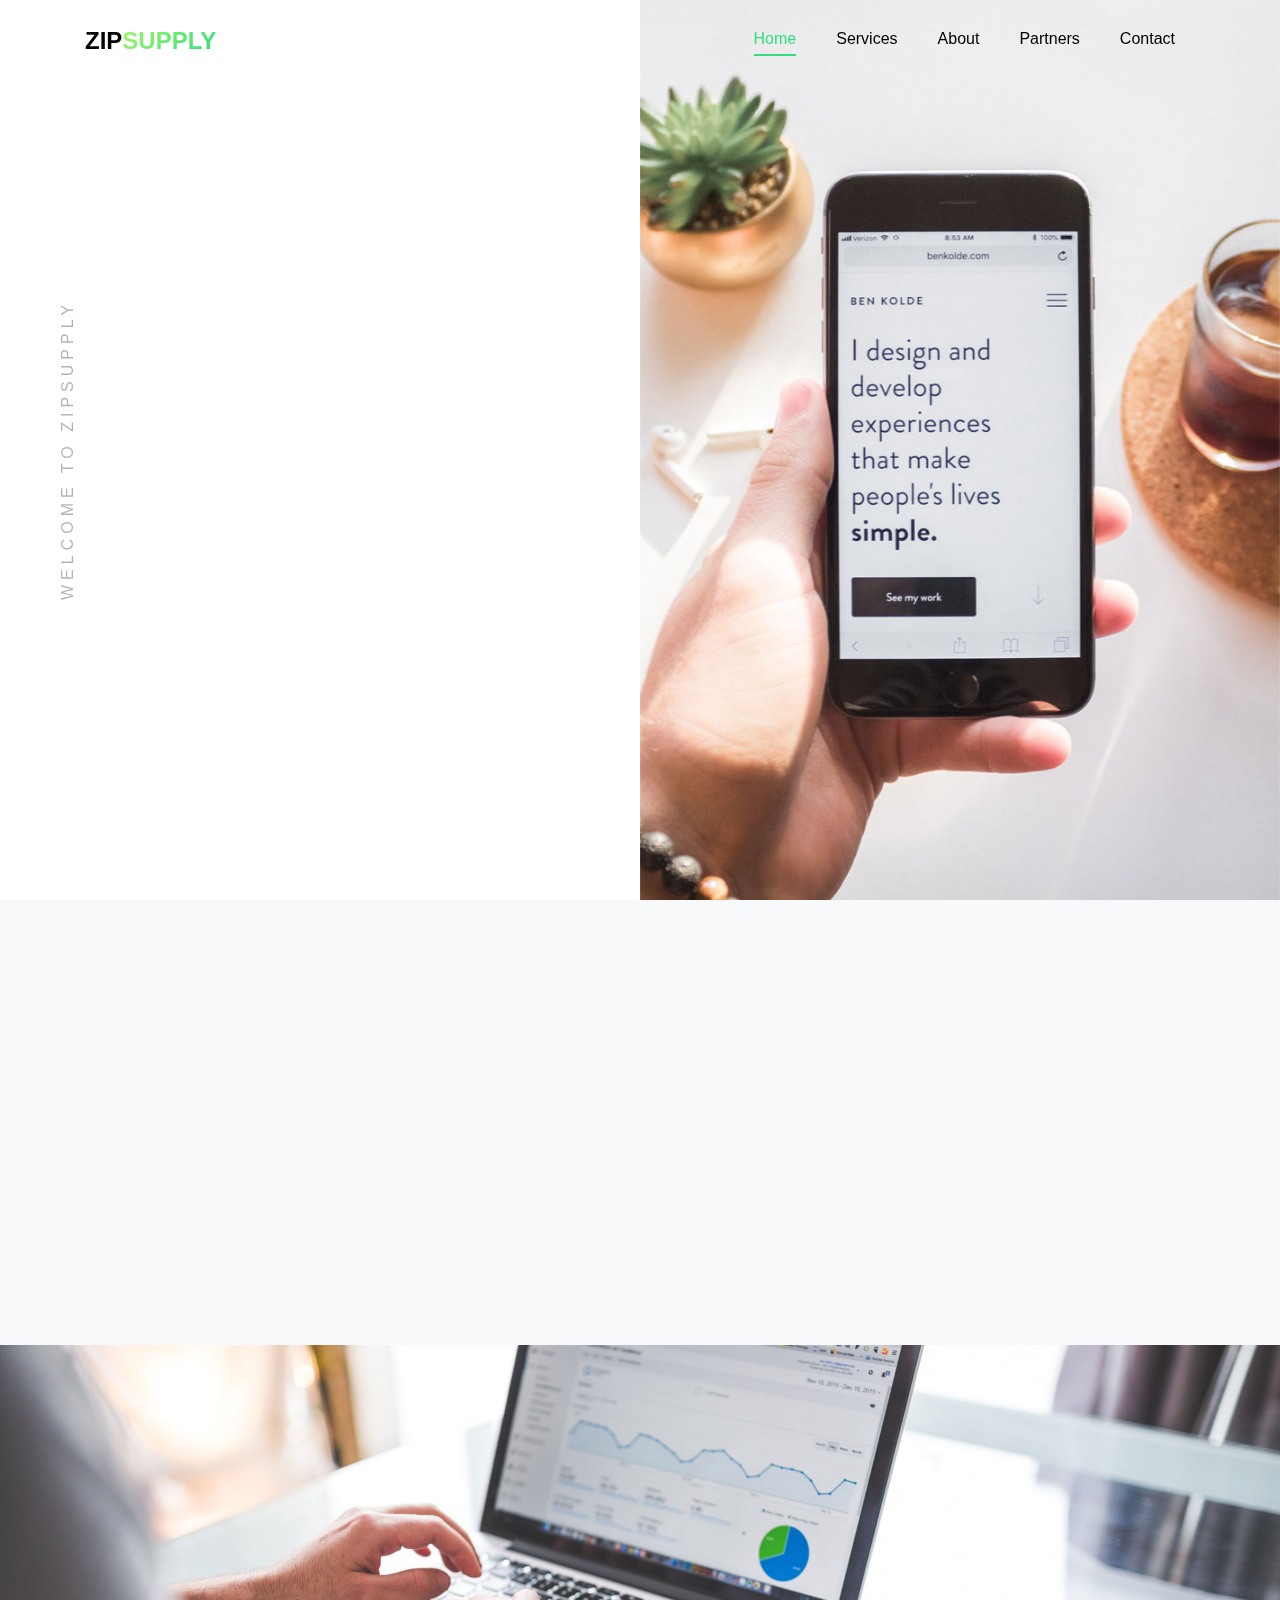
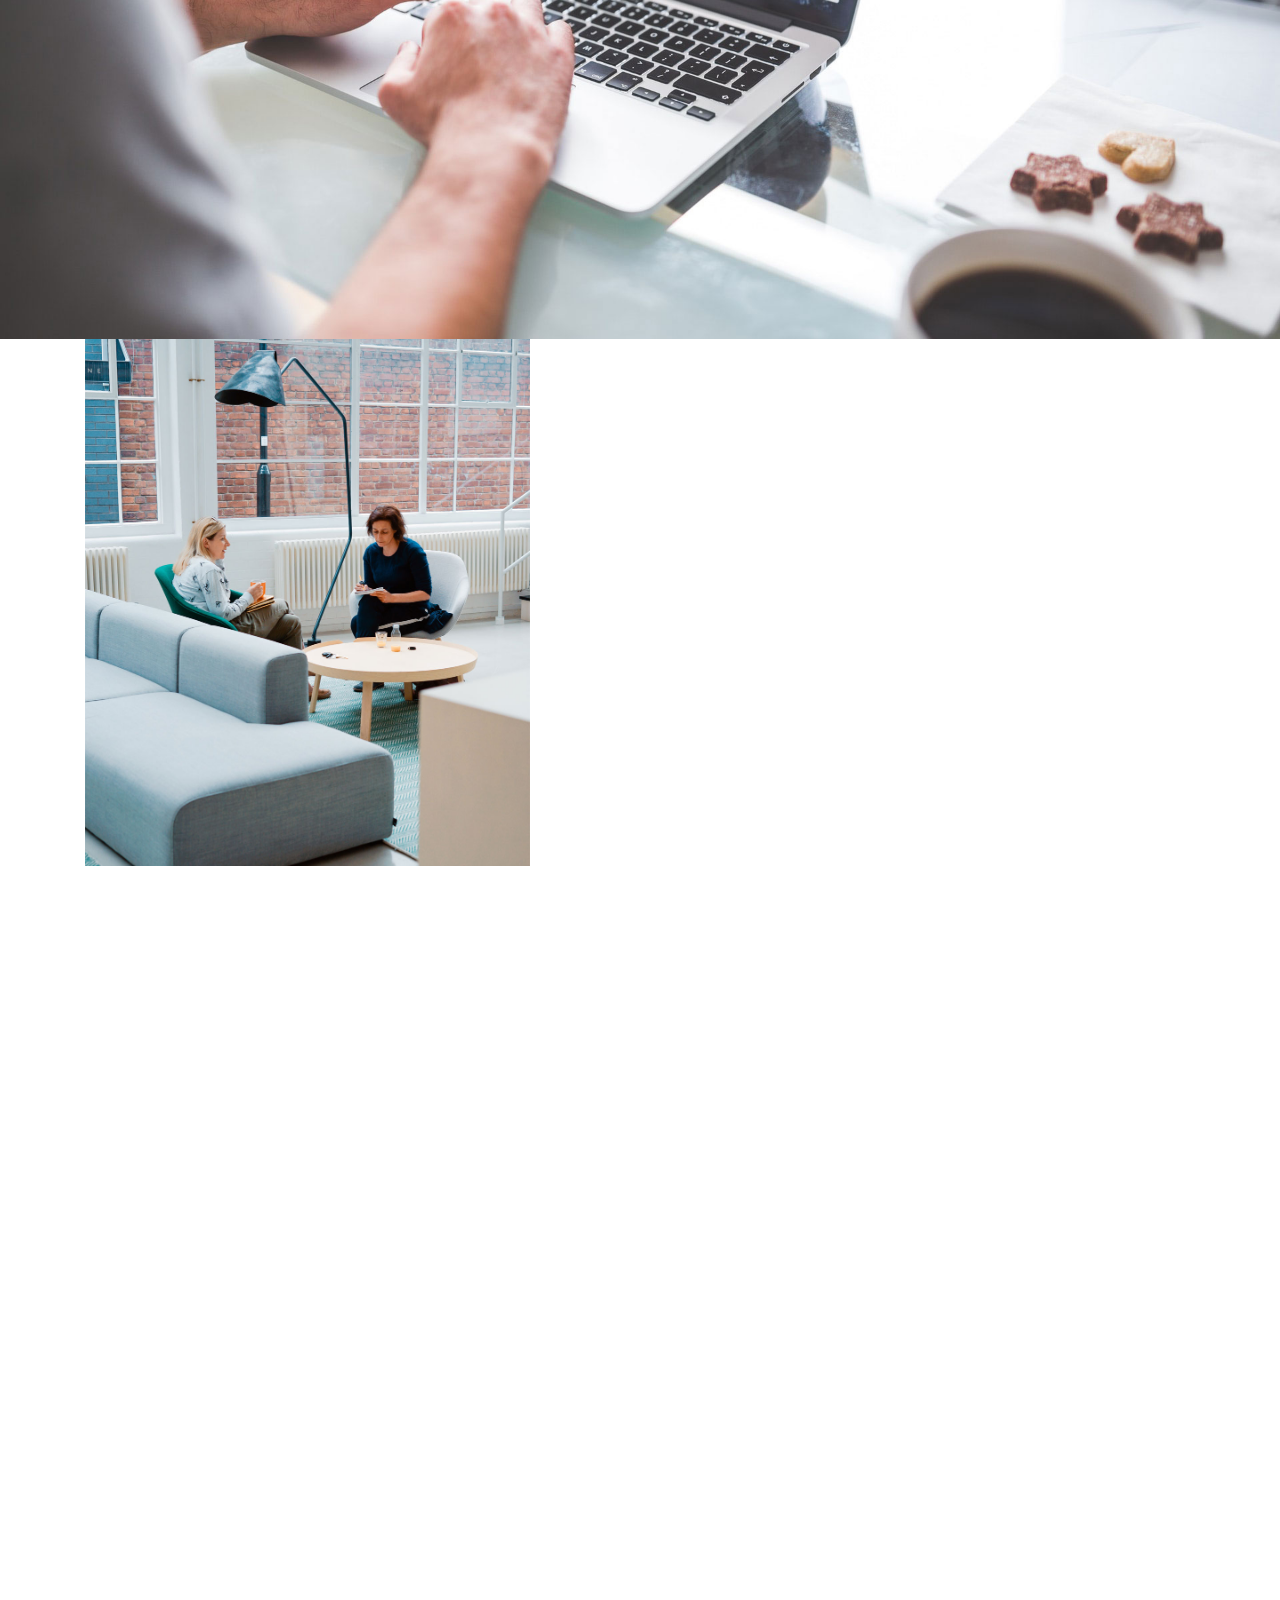
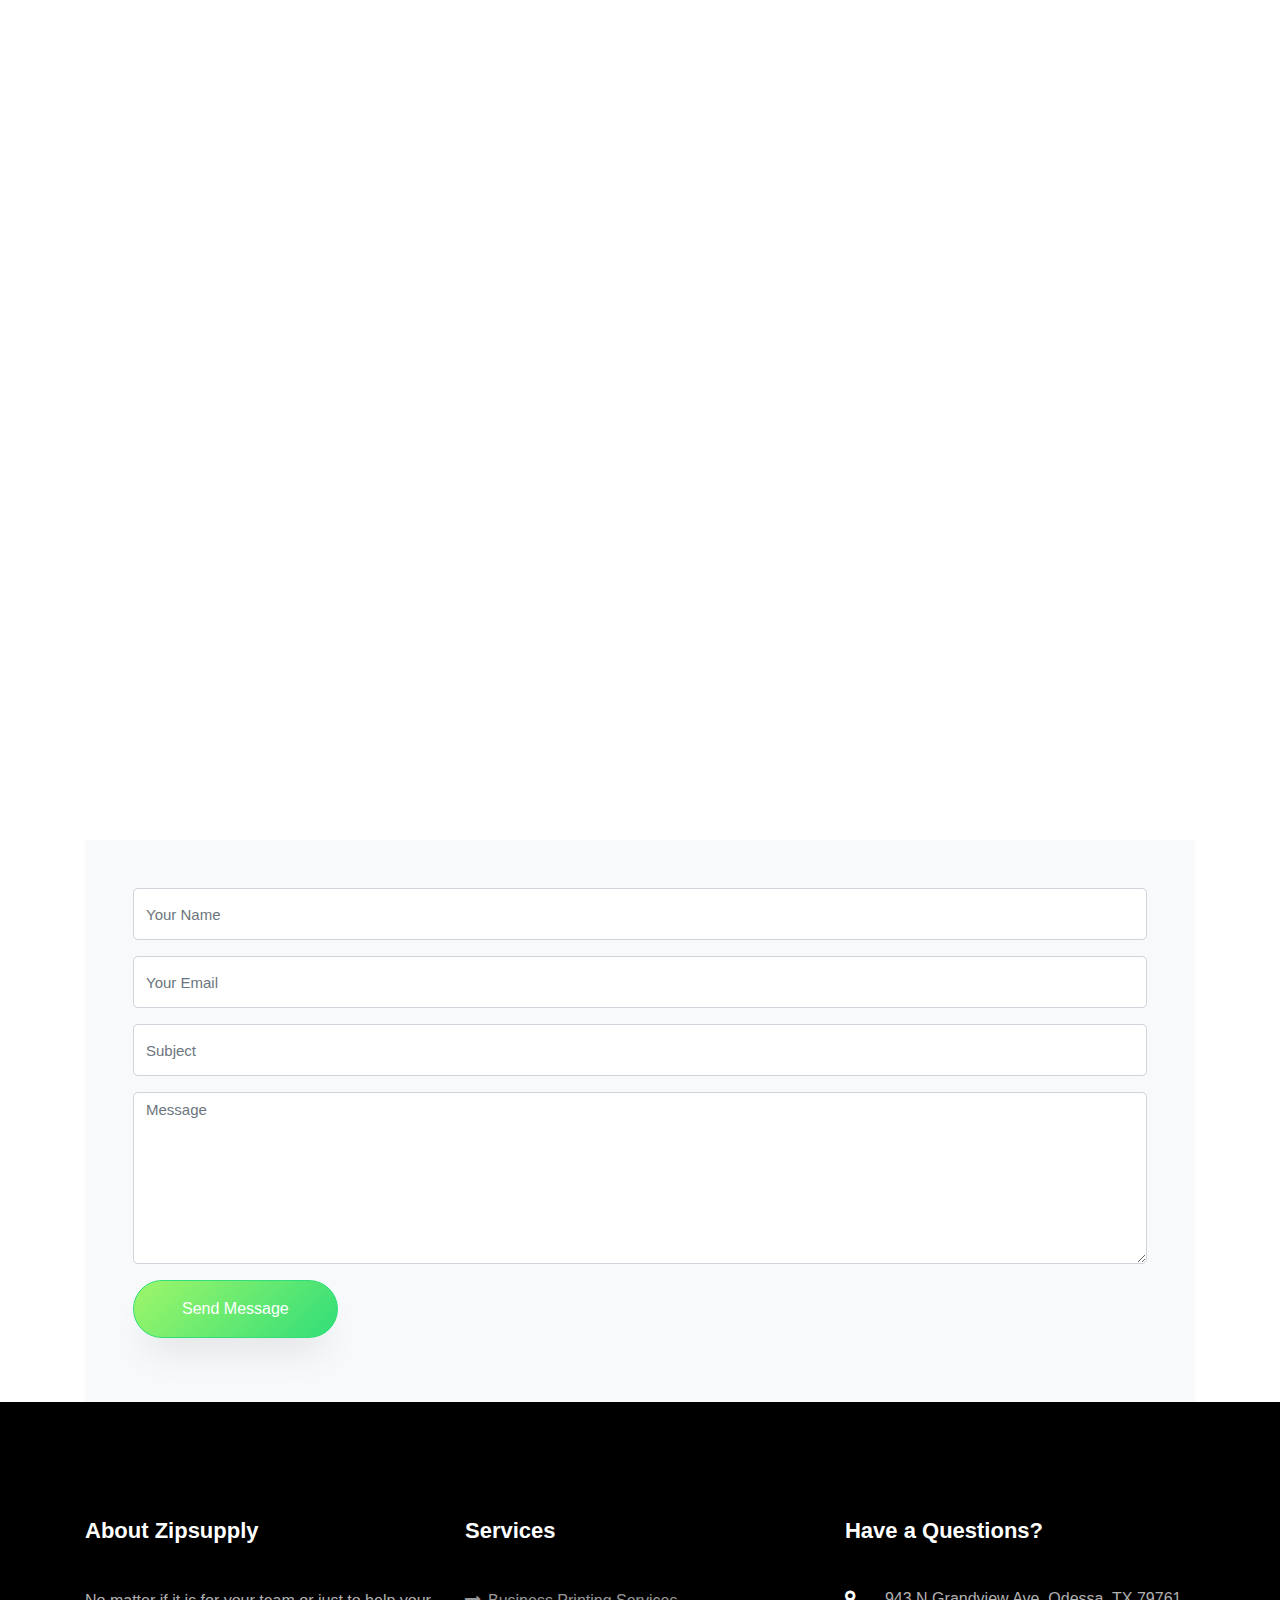
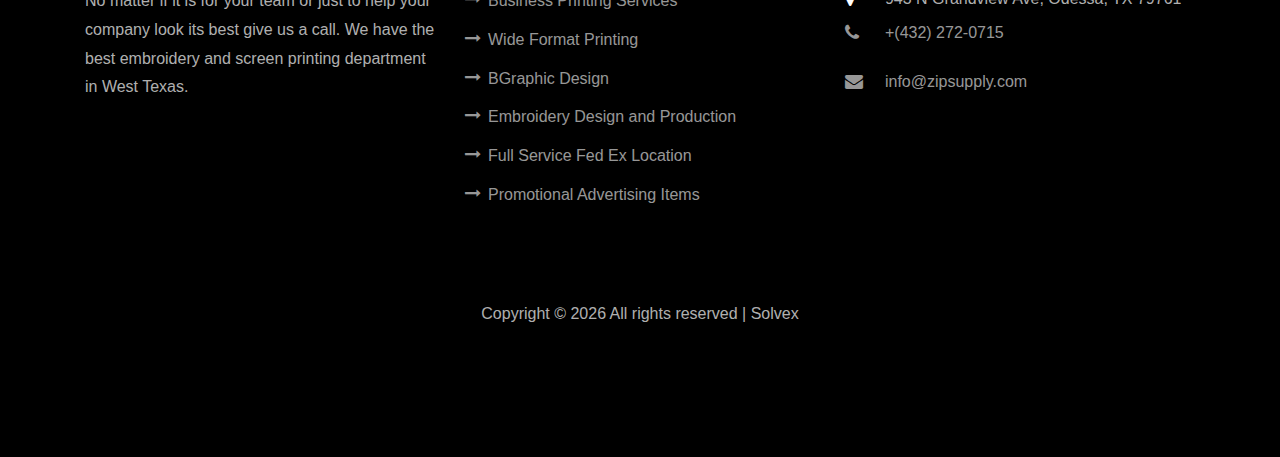
==== commit 0dcc5a1a: "change" ====
--- a/index.html
+++ b/index.html
@@ -14,7 +14,7 @@
   <nav class="navbar navbar-expand-lg navbar-dark ftco_navbar bg-dark ftco-navbar-light site-navbar-target"
     id="ftco-navbar">
     <div class="container">
-      <a class="navbar-brand" href="index.html">Zip<span>Sup</span></a>
+      <a class="navbar-brand" href="index.html">Zip<span>Supply</span></a>
       <button class="navbar-toggler js-fh5co-nav-toggle fh5co-nav-toggle" type="button" data-toggle="collapse"
         data-target="#ftco-nav" aria-controls="ftco-nav" aria-expanded="false" aria-label="Toggle navigation">
         <span class="oi oi-menu"></span> Menu
@@ -63,9 +63,9 @@
                 <p>
                   We are a full service business supply company if you need it printed or made we have the solution for you.
                 </p>
-                <p>
+                <!-- <p>
                   <a href="#" class="btn btn-primary px-5 py-3 mt-3">Get in touch</a>
-                </p>
+                </p> -->
               </div>
             </div>
           </div>
@@ -89,9 +89,9 @@
                 <p>
                   We are a full service business supply company if you need it printed or made we have the solution for you.
                 </p>
-                <p>
+                <!-- <p>
                   <a href="#" class="btn btn-primary px-5 py-3 mt-3">Get in touch</a>
-                </p>
+                </p> -->
               </div>
             </div>
           </div>
@@ -107,15 +107,15 @@
             <a class="nav-link px-4 active" id="v-pills-1-tab" data-toggle="pill" href="#v-pills-1" role="tab"
               aria-controls="v-pills-1" aria-selected="true"><span class="mr-3 flaticon-ideas"></span> Business Printing Services</a>
             <a class="nav-link px-4" id="v-pills-2-tab" data-toggle="pill" href="#v-pills-2" role="tab"
-              aria-controls="v-pills-2" aria-selected="false"><span class="mr-3 flaticon-flasks"></span> Wide Format Printing</a>
+              aria-controls="v-pills-2" aria-selected="false"><span class="mr-3 icon-print"></span> Wide Format Printing</a>
             <a class="nav-link px-4" id="v-pills-3-tab" data-toggle="pill" href="#v-pills-3" role="tab"
-              aria-controls="v-pills-3" aria-selected="false"><span class="mr-3 flaticon-analysis"></span>Wide Format Printing</a>
+              aria-controls="v-pills-3" aria-selected="false"><span class="mr-3 flaticon-analysis"></span>Graphic Design</a>
             <a class="nav-link px-4" id="v-pills-4-tab" data-toggle="pill" href="#v-pills-4" role="tab"
               aria-controls="v-pills-4" aria-selected="false"><span class="mr-3 flaticon-web-design"></span> Embroidery Design and Production</a>
             <a class="nav-link px-4" id="v-pills-4-tab" data-toggle="pill" href="#v-pills-4" role="tab"
               aria-controls="v-pills-4" aria-selected="false"><span class="mr-3 flaticon-ux-design"></span> Full Service Fed Ex Location</a>
             <a class="nav-link px-4" id="v-pills-5-tab" data-toggle="pill" href="#v-pills-5" role="tab"
-              aria-controls="v-pills-5" aria-selected="false"><span class="mr-3 flaticon-innovation"></span>
+              aria-controls="v-pills-5" aria-selected="false"><span class="mr-3 icon-touch_app"></span>
              Promotional Advertising Items</a>
                      </div>
         </div>
@@ -131,7 +131,7 @@
 
             </div>
             <div class="tab-pane fade py-5" id="v-pills-2" role="tabpanel" aria-labelledby="v-pills-2-tab">
-              <span class="icon mb-3 d-block flaticon-flasks"></span>
+              <span class="icon mb-3 d-block icon-print"></span>
               <h2 class="mb-4">Wide Format Printing</h2>
               <p>
                 Wide format printing for real estate and oilfield drawings and oversize printing for any need.
@@ -141,7 +141,7 @@
             </div>
             <div class="tab-pane fade py-5" id="v-pills-3" role="tabpanel" aria-labelledby="v-pills-3-tab">
               <span class="icon mb-3 d-block flaticon-analysis"></span>
-              <h2 class="mb-4">Wide Format Printing</h2>
+              <h2 class="mb-4">Graphic Design</h2>
               <p>
                 Let our professional artists help you out with all of your graphic design needs! We specialize in invitations, logo design and posters just to name a few.
               </p>
@@ -167,7 +167,7 @@
 
             </div>
             <div class="tab-pane fade py-5" id="v-pills-5" role="tabpanel" aria-labelledby="v-pills-5-tab">
-              <span class="icon mb-3 d-block flaticon-innovation"></span>
+              <span class="icon mb-3 d-block icon-touch_app"></span>
               <h2 class="mb-4">Promotional Advertising Items</h2>
               <p>
                 We also offer a full range of promotional advertising items to help your business stand out! Give us a call!
--- a/css/style.css
+++ b/css/style.css
@@ -389,7 +389,7 @@
     margin: 0;
     position: absolute;
     top: 0;
-    left: 4em;
+    left: 3.5em;
     height: 100%;
     text-transform: uppercase;
     font-weight: 500;
@@ -995,8 +995,8 @@
 }
 
 .staff .img {
-    height: 150px;
-    width: 150px;
+    height: 300px;
+    width: 300px;
     display: block;
     margin: 0 auto;
     background-position: top center;
@@ -1058,7 +1058,8 @@
     -o-transition: all .3s ease;
     -webkit-transition: all .3s ease;
     -ms-transition: all .3s ease;
-    transition: all .3s ease
+    transition: all .3s ease;
+    font-size: 25px;
 }
 
 .staff .ftco-social li a {
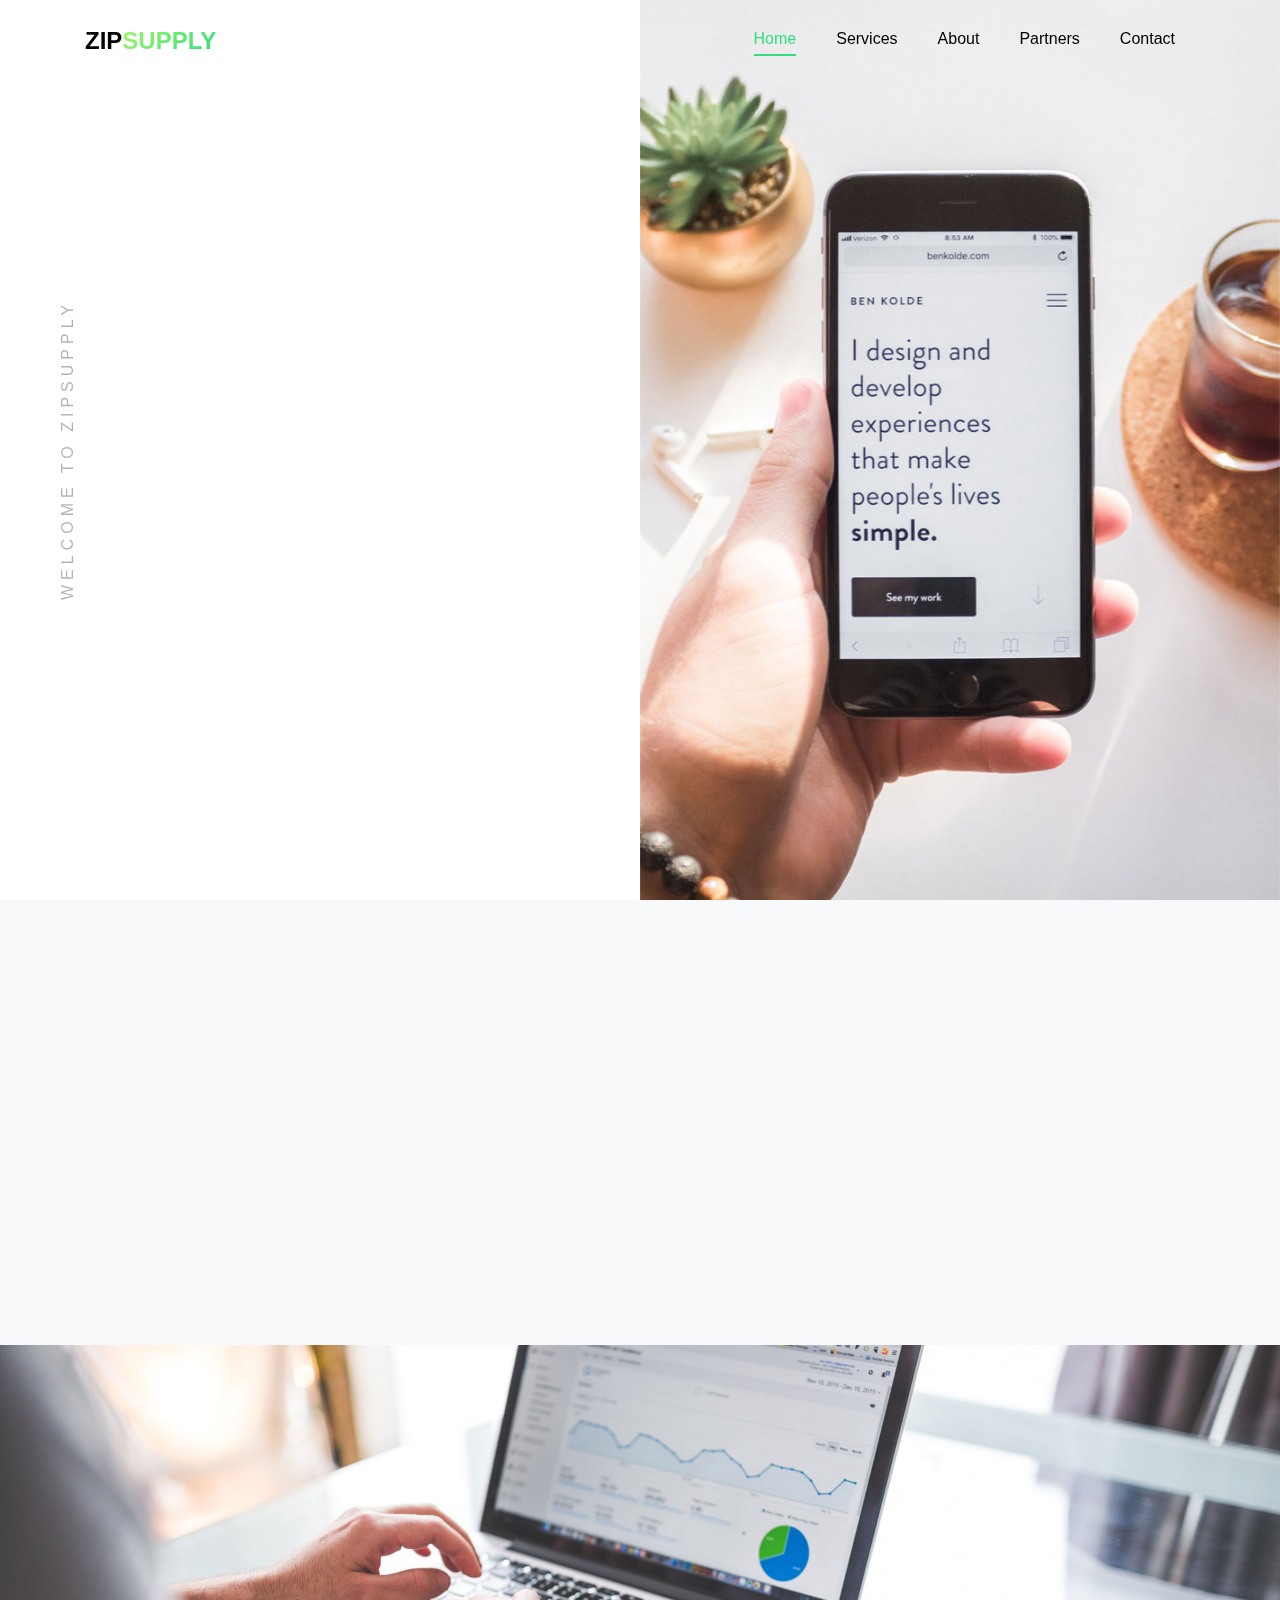
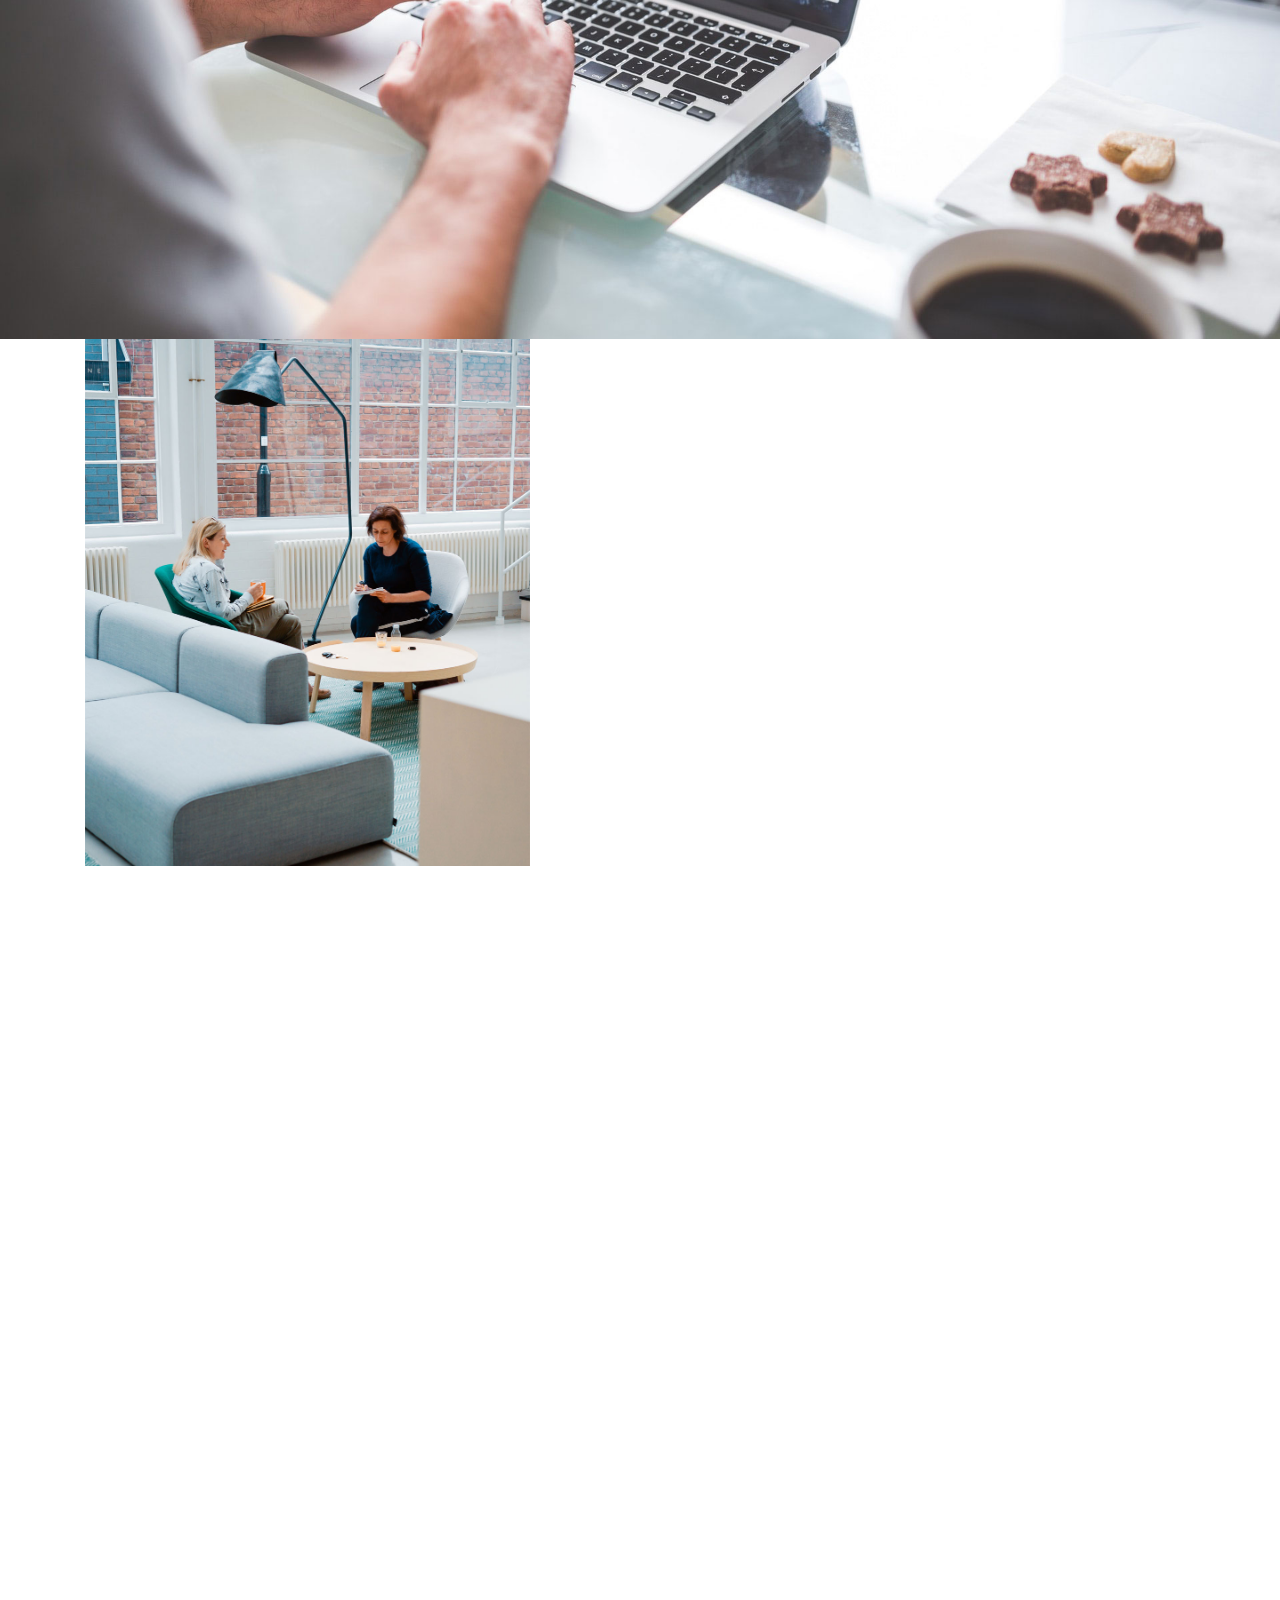
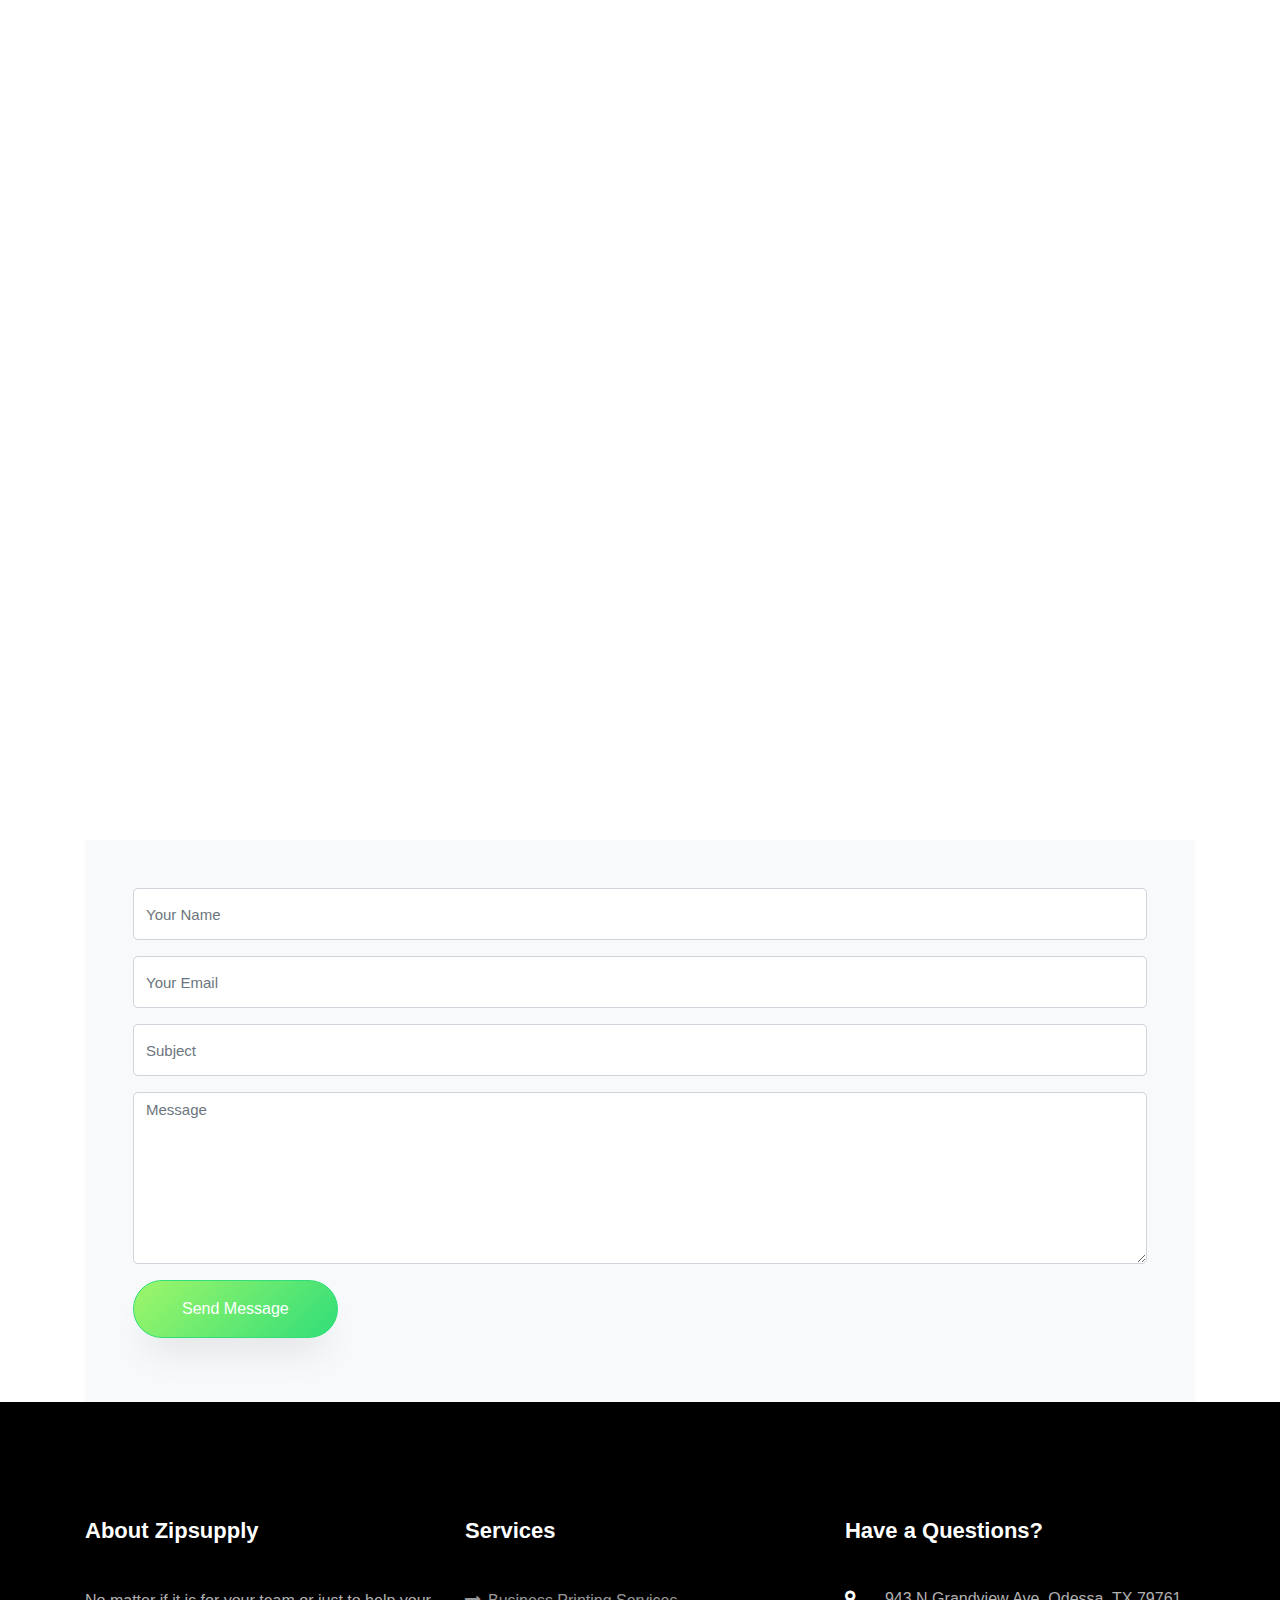
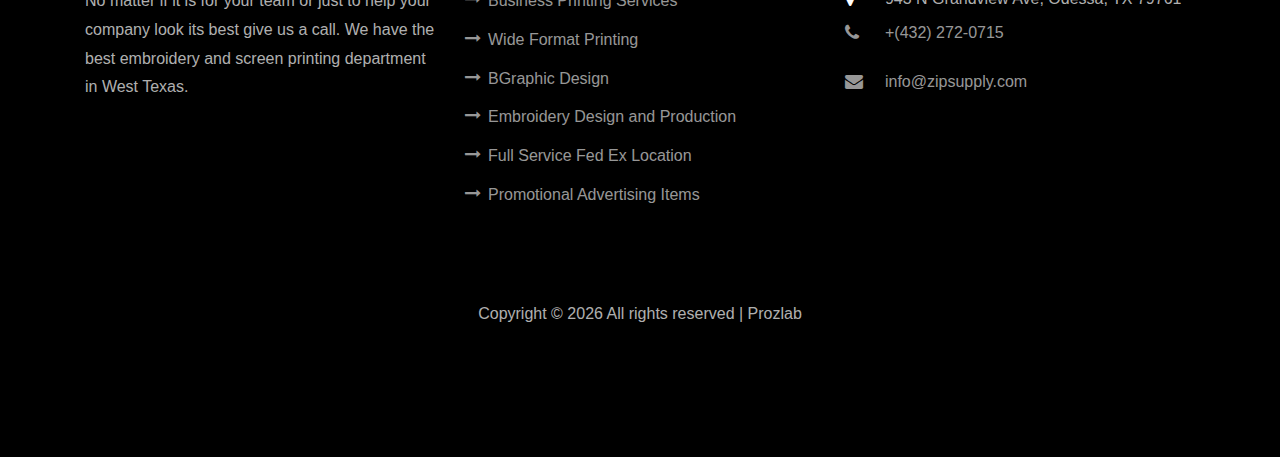
==== commit c955c812: "Update index.html" ====
--- a/index.html
+++ b/index.html
@@ -641,7 +641,7 @@
               document.write(new Date().getFullYear());
             </script>
             All rights reserved |
-            <a href="#" target="_blank">Solvex</a>
+            <a href="http://prozlab.com/" target="_blank">Prozlab</a>
           </p>
         </div>
       </div>
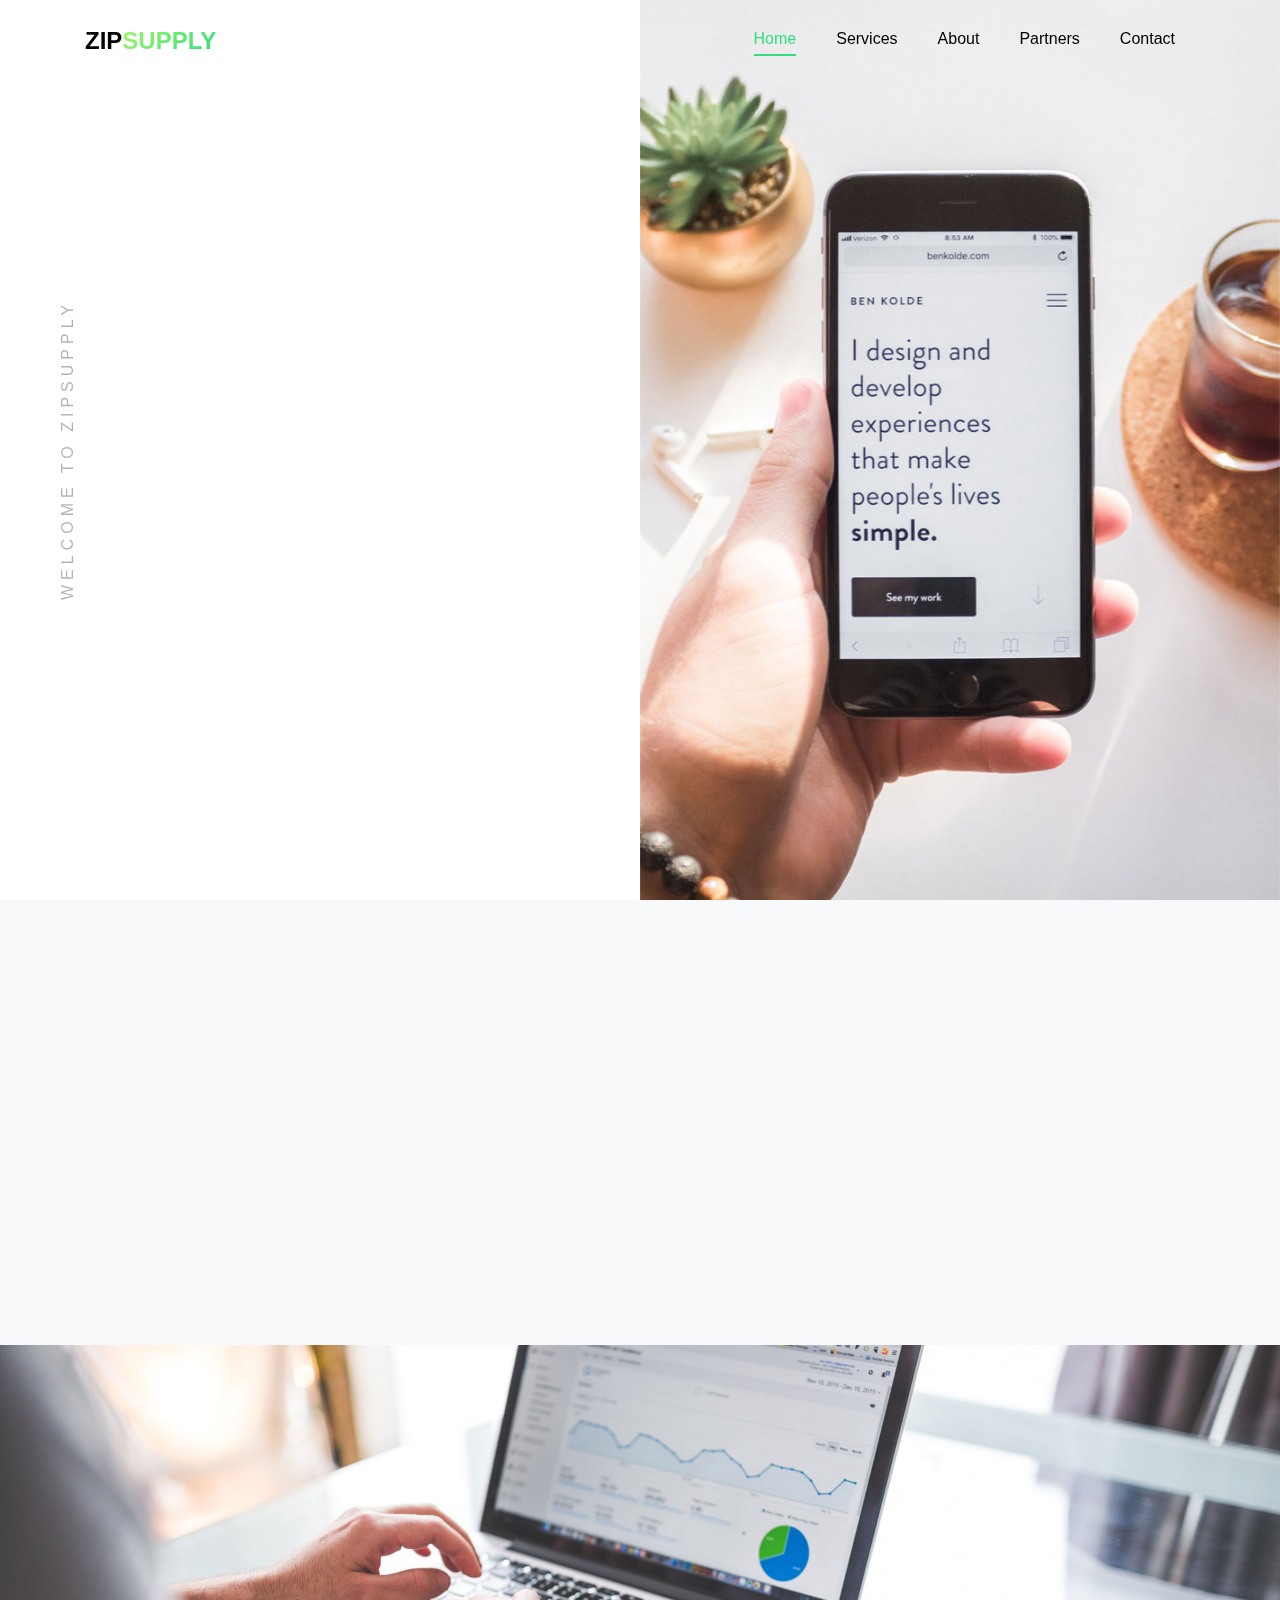
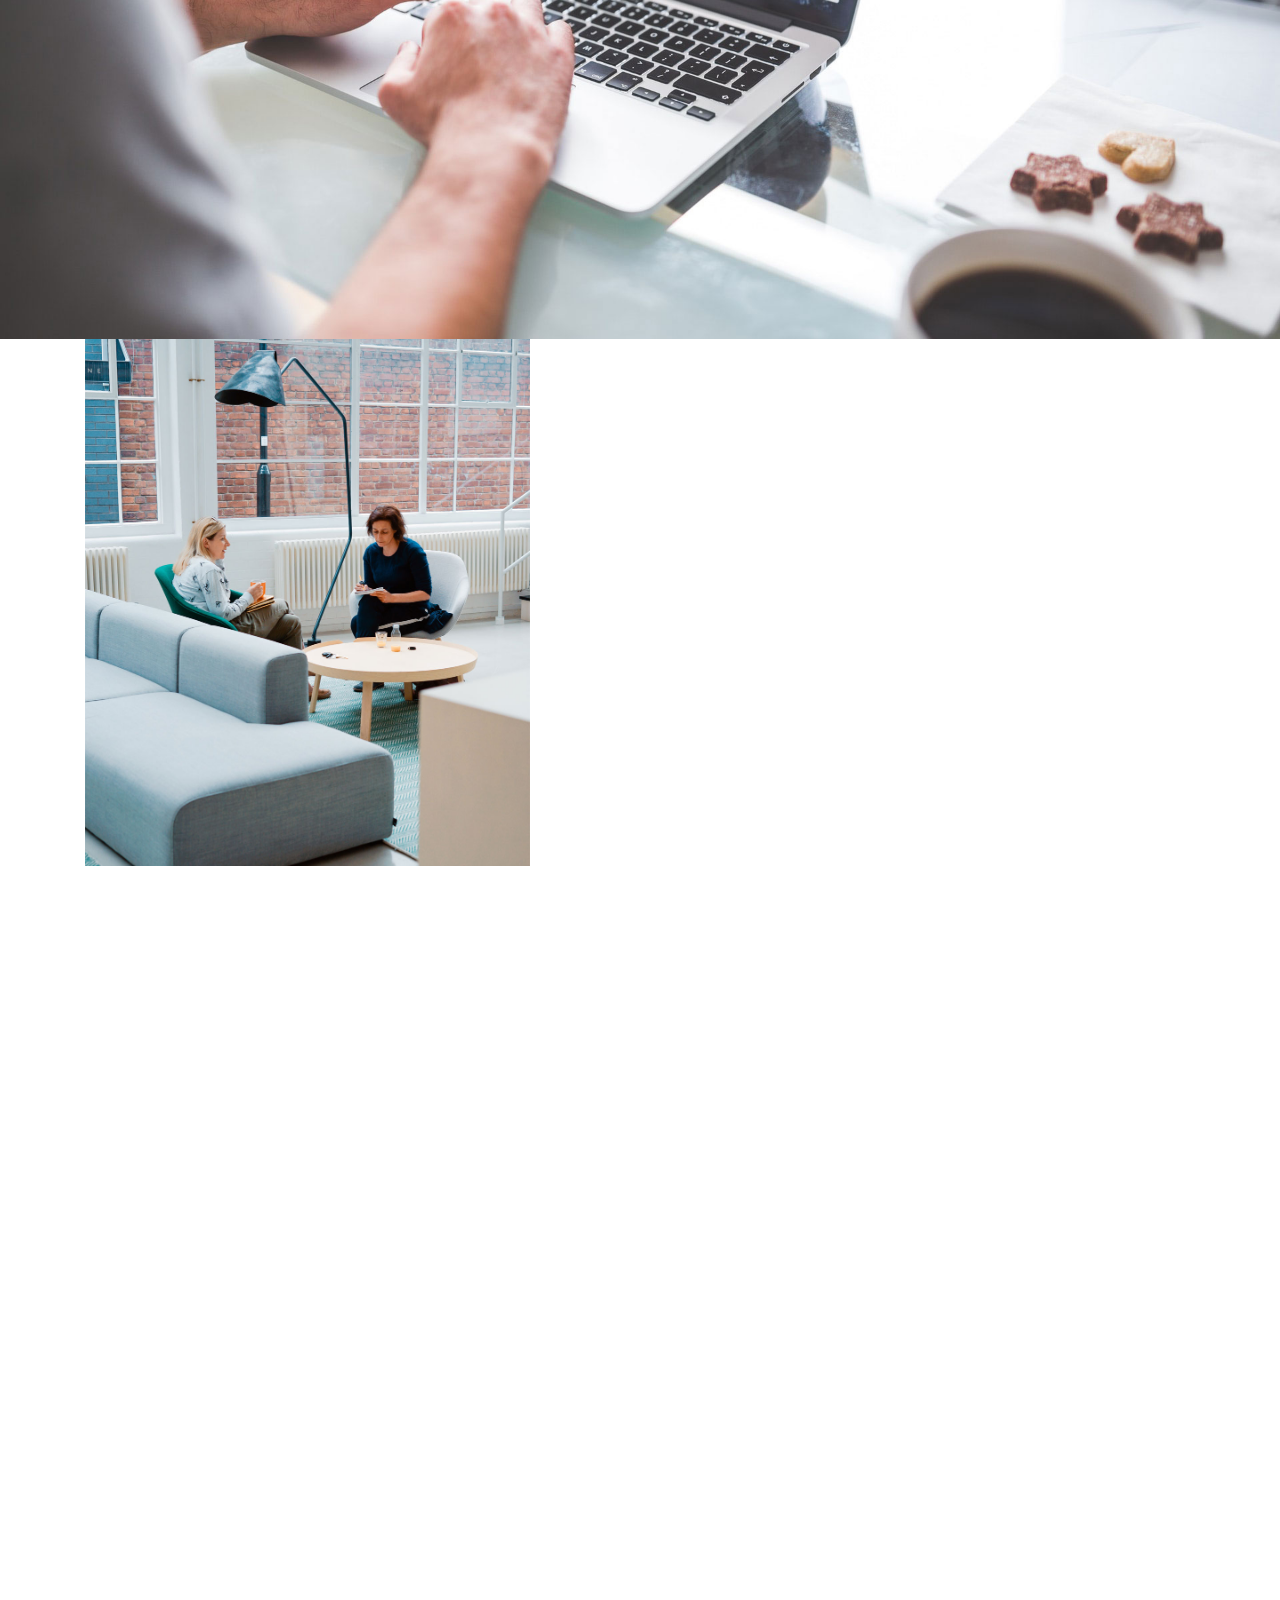
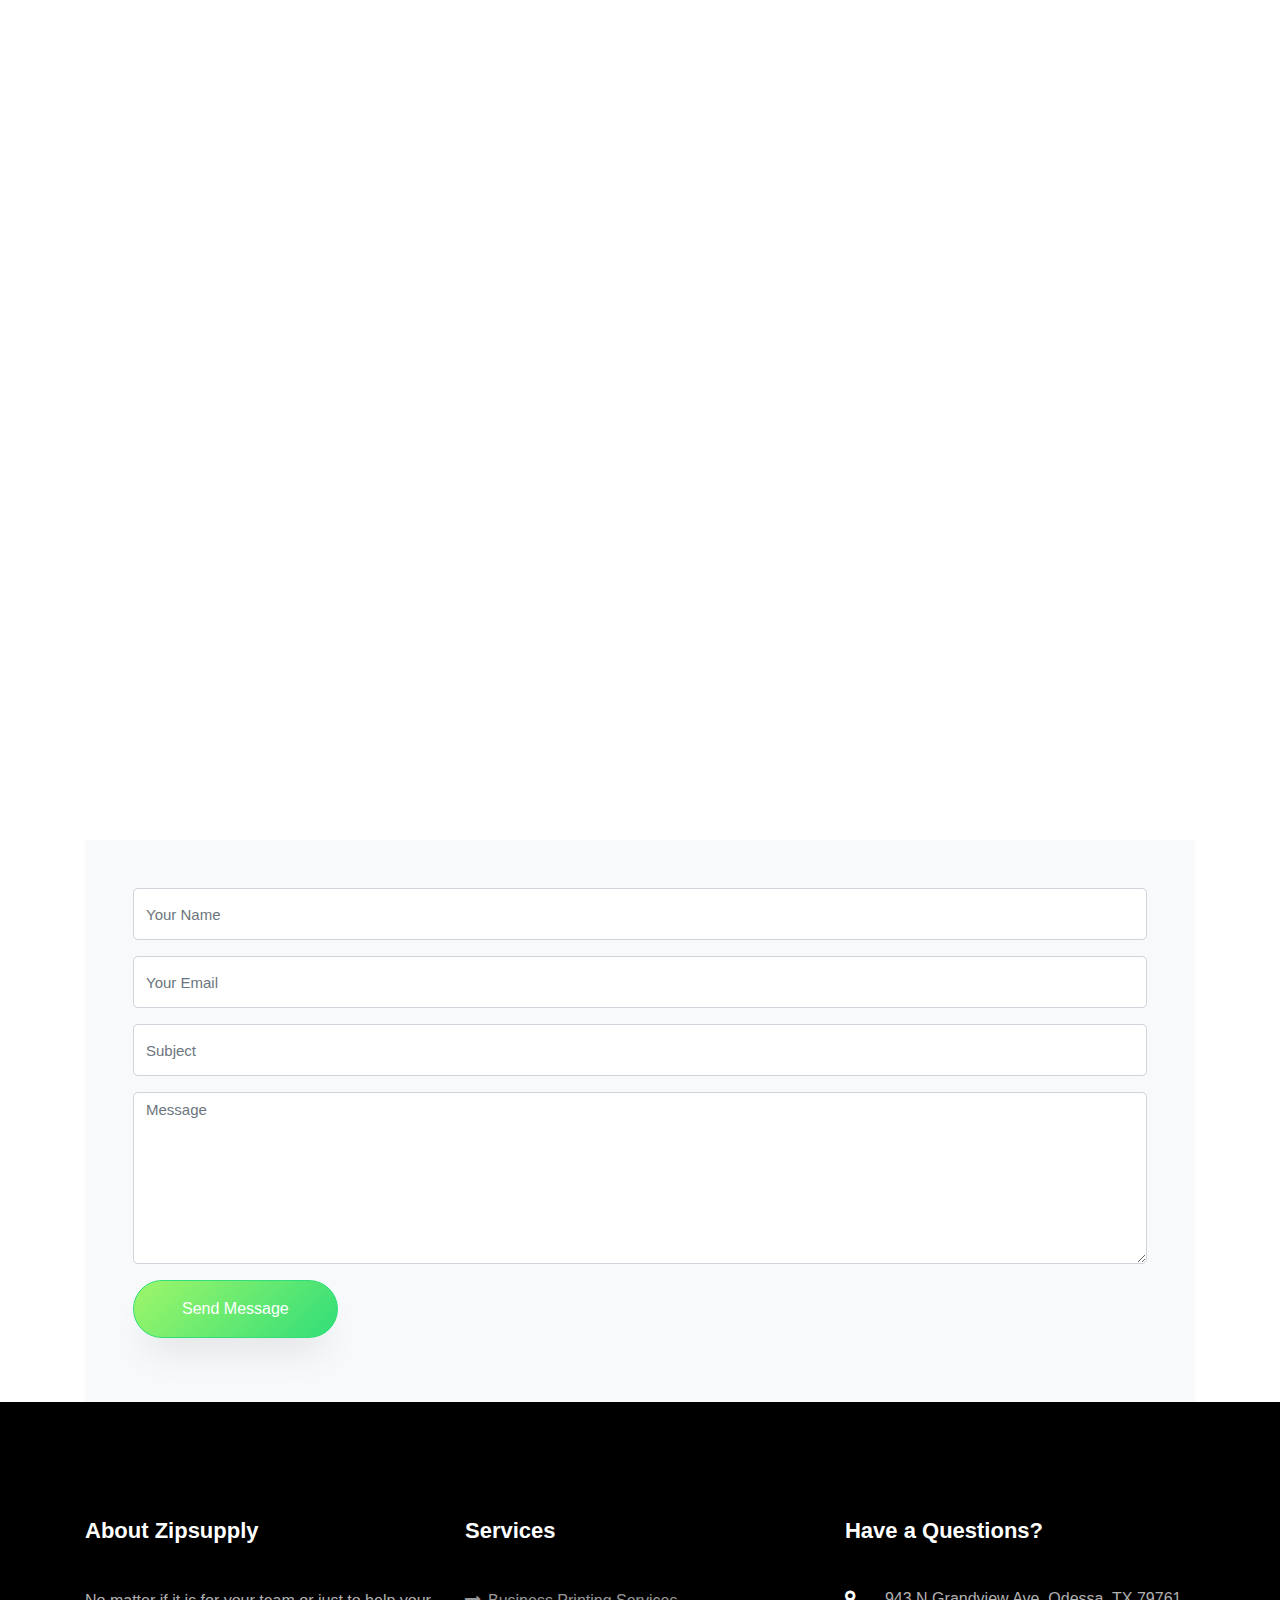
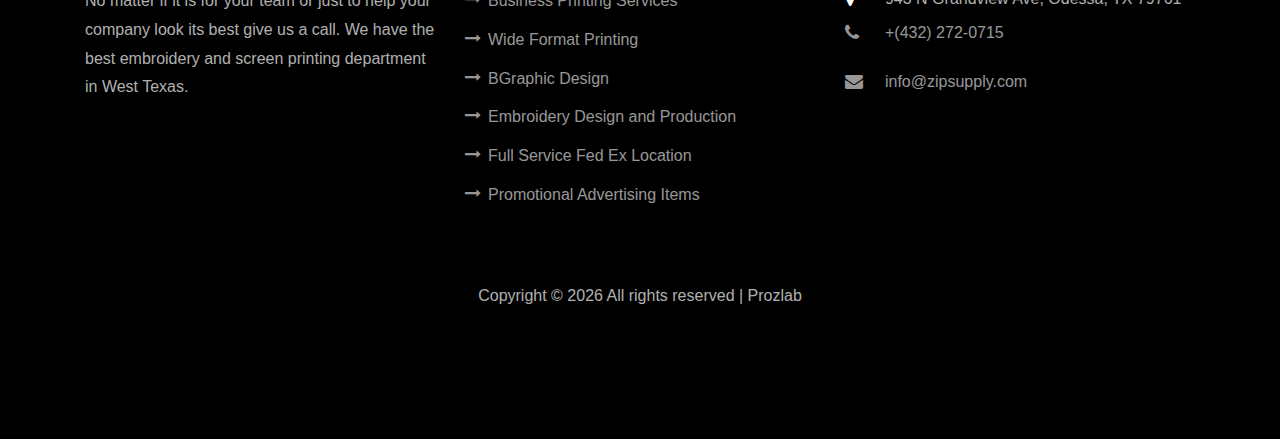
==== commit 7fc30768: "Update index.html" ====
--- a/index.html
+++ b/index.html
@@ -574,7 +574,7 @@
             <p>
               No matter if it is for your team or just to help your company look its best give us a call. We have the best embroidery and screen printing department in West Texas. 
             </p>
-            <ul class="ftco-footer-social list-unstyled float-md-left float-lft mt-5">
+            <!-- <ul class="ftco-footer-social list-unstyled float-md-left float-lft mt-5">
               <li class="ftco-animate">
                 <a href="#"><span class="icon-twitter"></span></a>
               </li>
@@ -584,7 +584,7 @@
               <li class="ftco-animate">
                 <a href="#"><span class="icon-instagram"></span></a>
               </li>
-            </ul>
+            </ul> -->
           </div>
         </div>
 
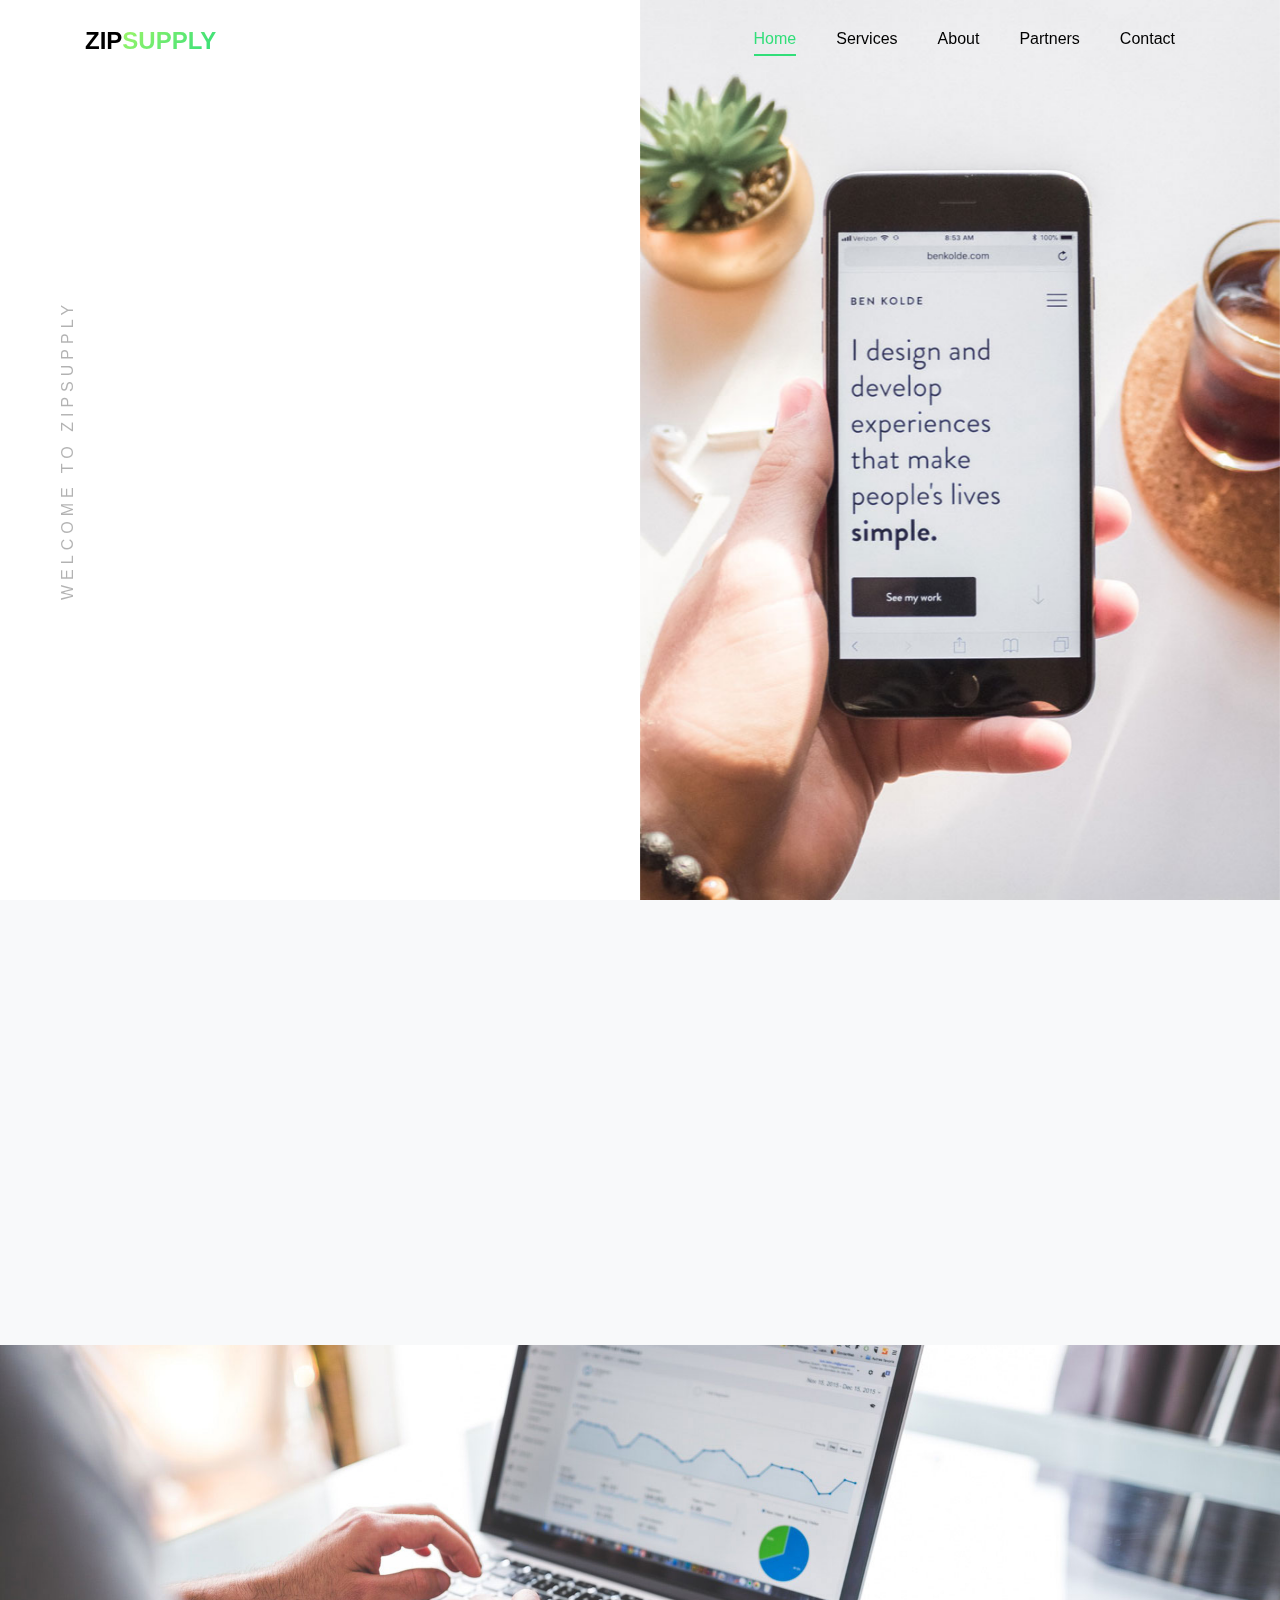
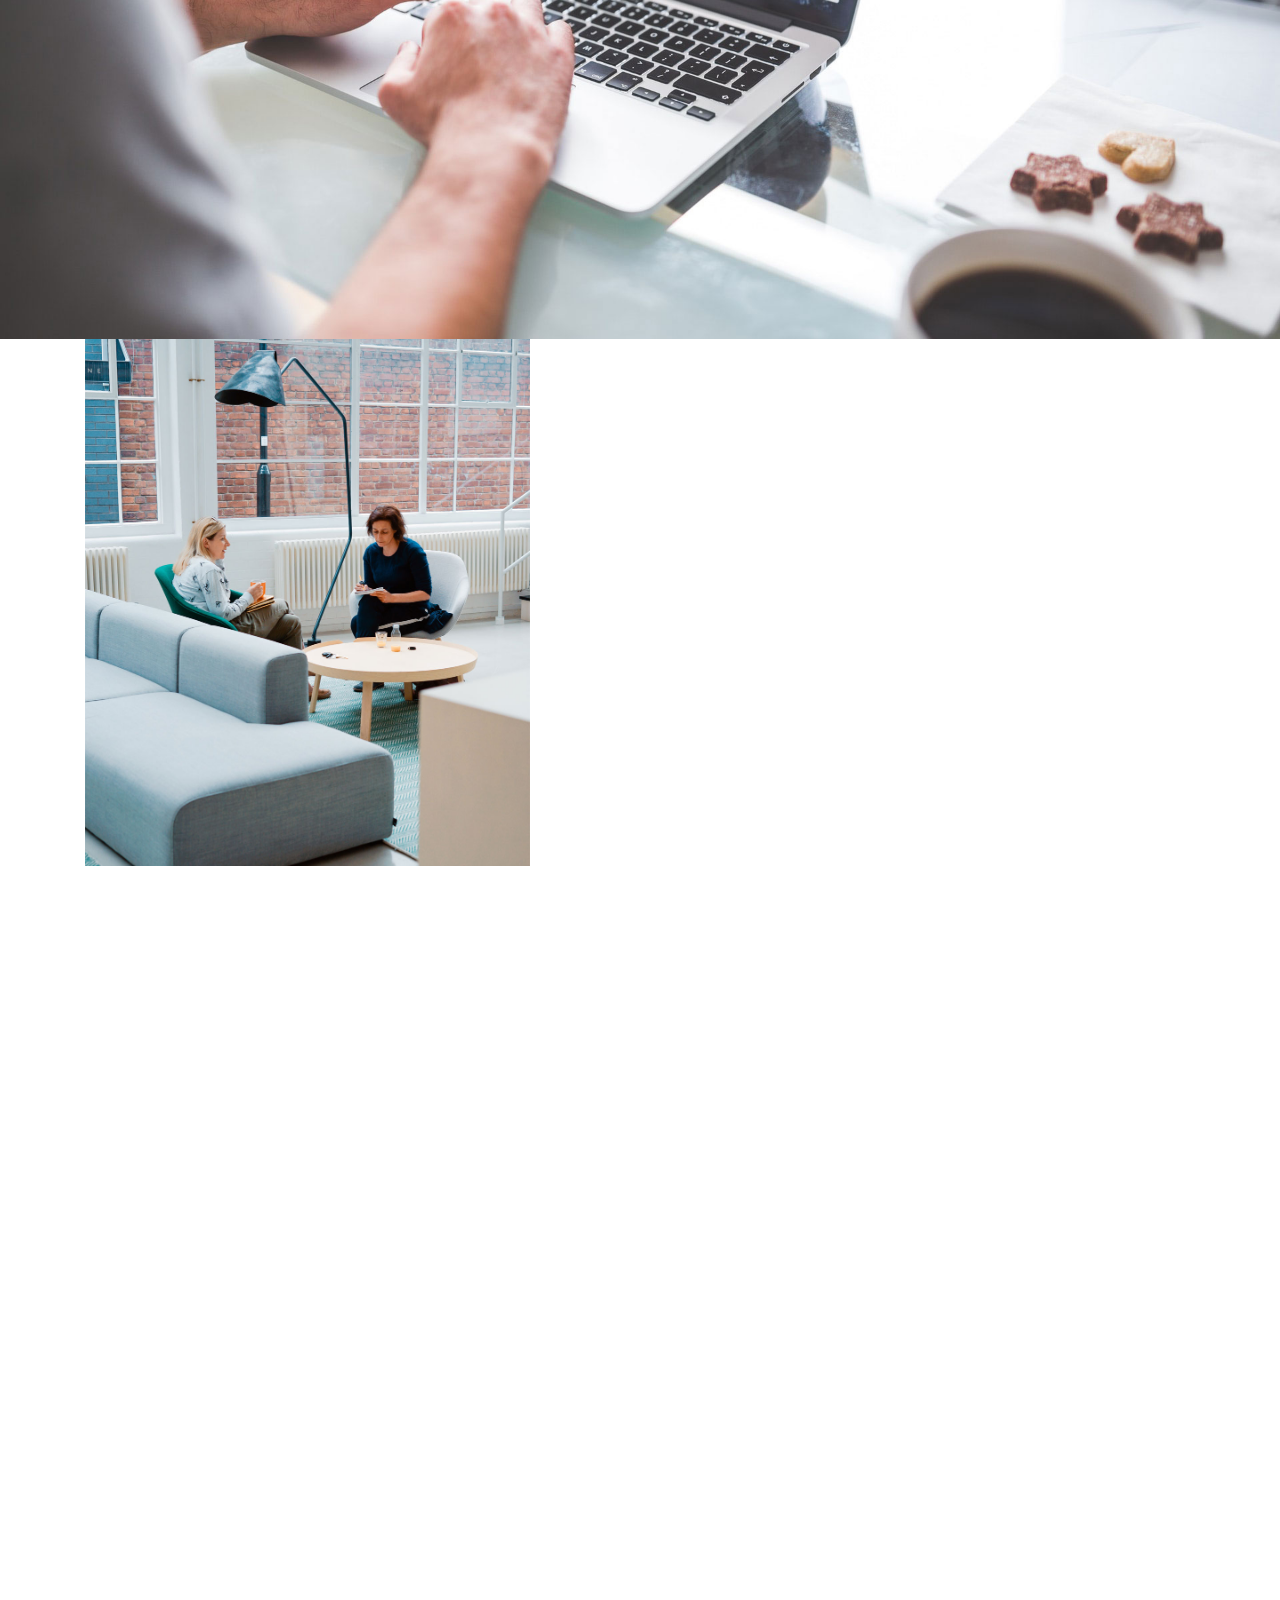
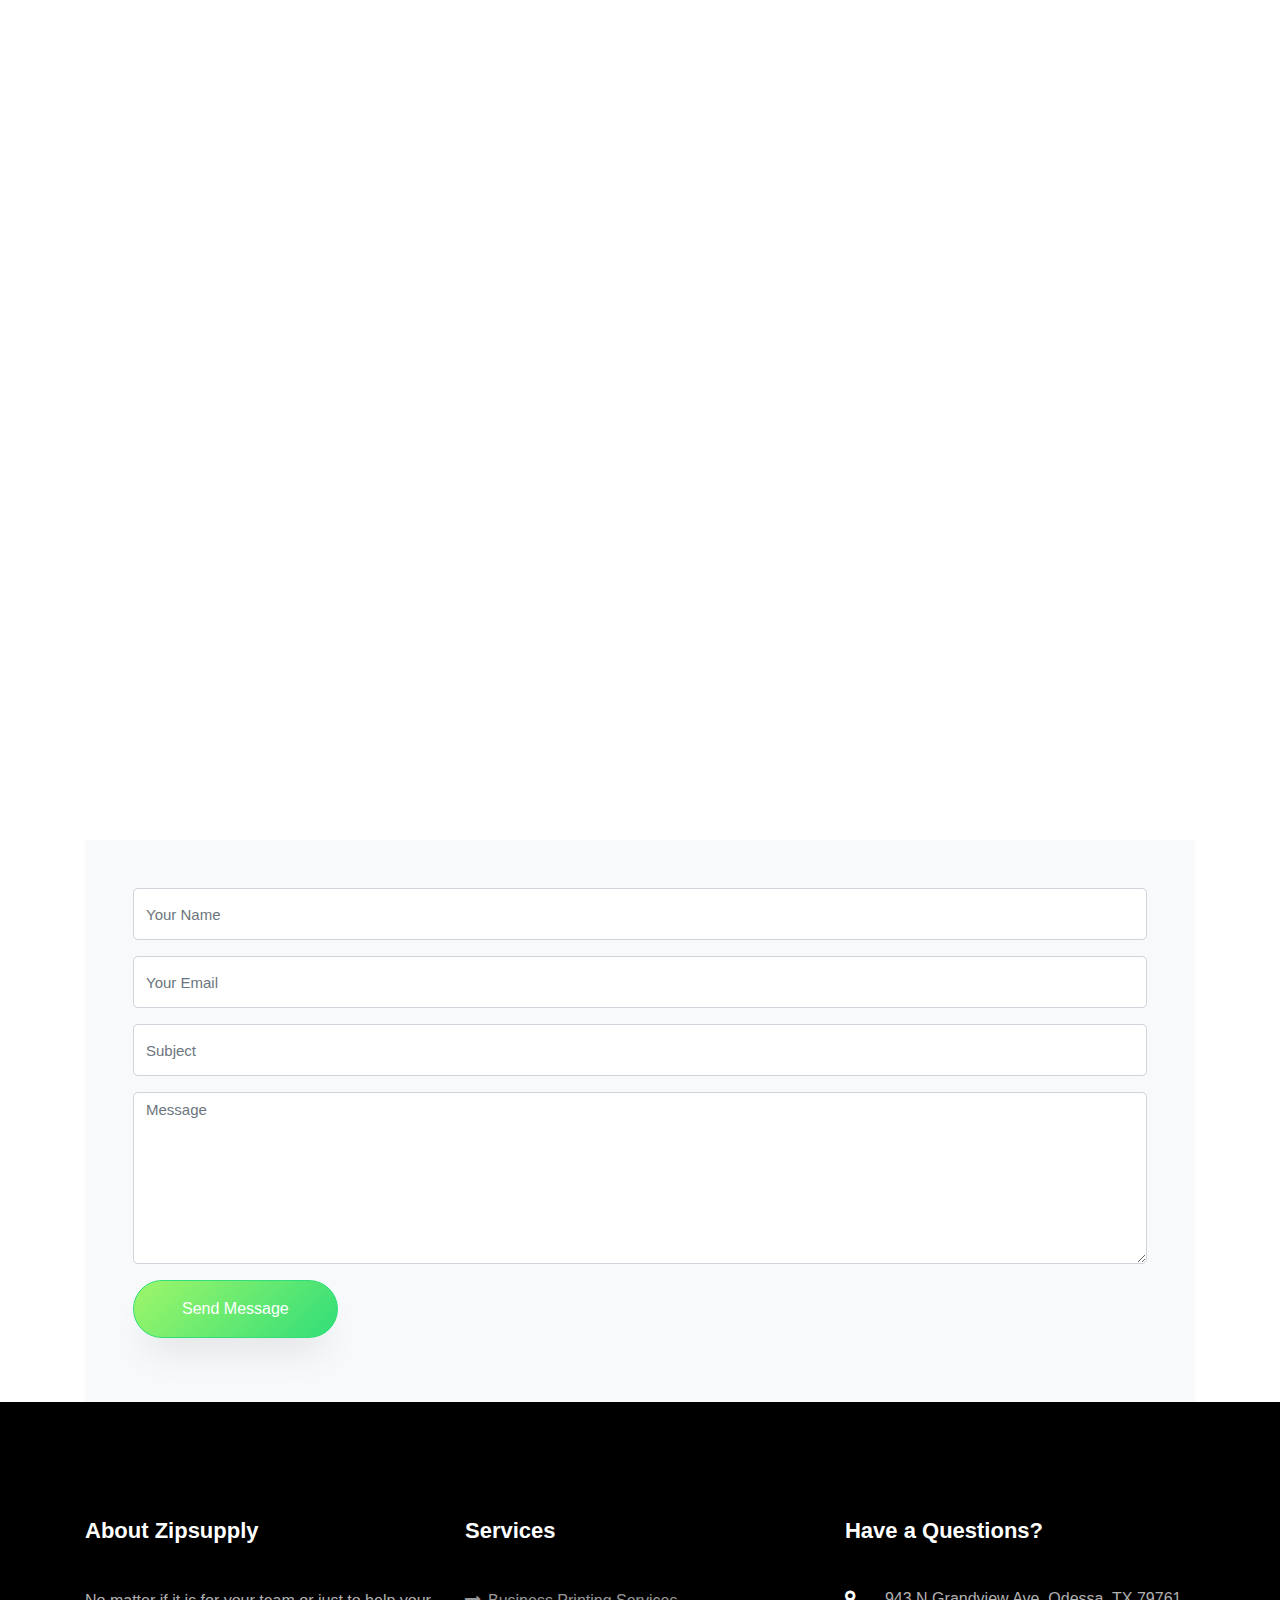
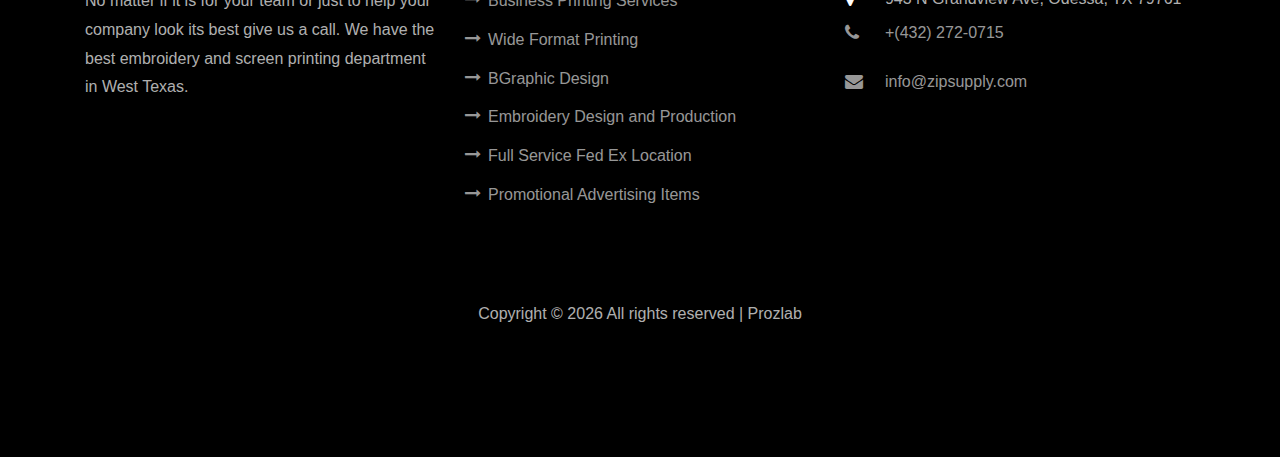
==== commit 98d26988: "Update index.html" ====
--- a/index.html
+++ b/index.html
@@ -574,17 +574,17 @@
             <p>
               No matter if it is for your team or just to help your company look its best give us a call. We have the best embroidery and screen printing department in West Texas. 
             </p>
-            <!-- <ul class="ftco-footer-social list-unstyled float-md-left float-lft mt-5">
+            <ul class="ftco-footer-social list-unstyled float-md-left float-lft mt-5">
+              <!-- <li class="ftco-animate">
+                <a href="#"><span class="icon-twitter"></span></a>
+              </li> -->
               <li class="ftco-animate">
-                <a href="#"><span class="icon-twitter"></span></a>
+                <a href="https://web.facebook.com/zipbusiness"><span class="icon-facebook"></span></a>
               </li>
-              <li class="ftco-animate">
-                <a href="#"><span class="icon-facebook"></span></a>
-              </li>
-              <li class="ftco-animate">
+              <!-- <li class="ftco-animate">
                 <a href="#"><span class="icon-instagram"></span></a>
-              </li>
-            </ul> -->
+              </li> -->
+            </ul>
           </div>
         </div>
 
